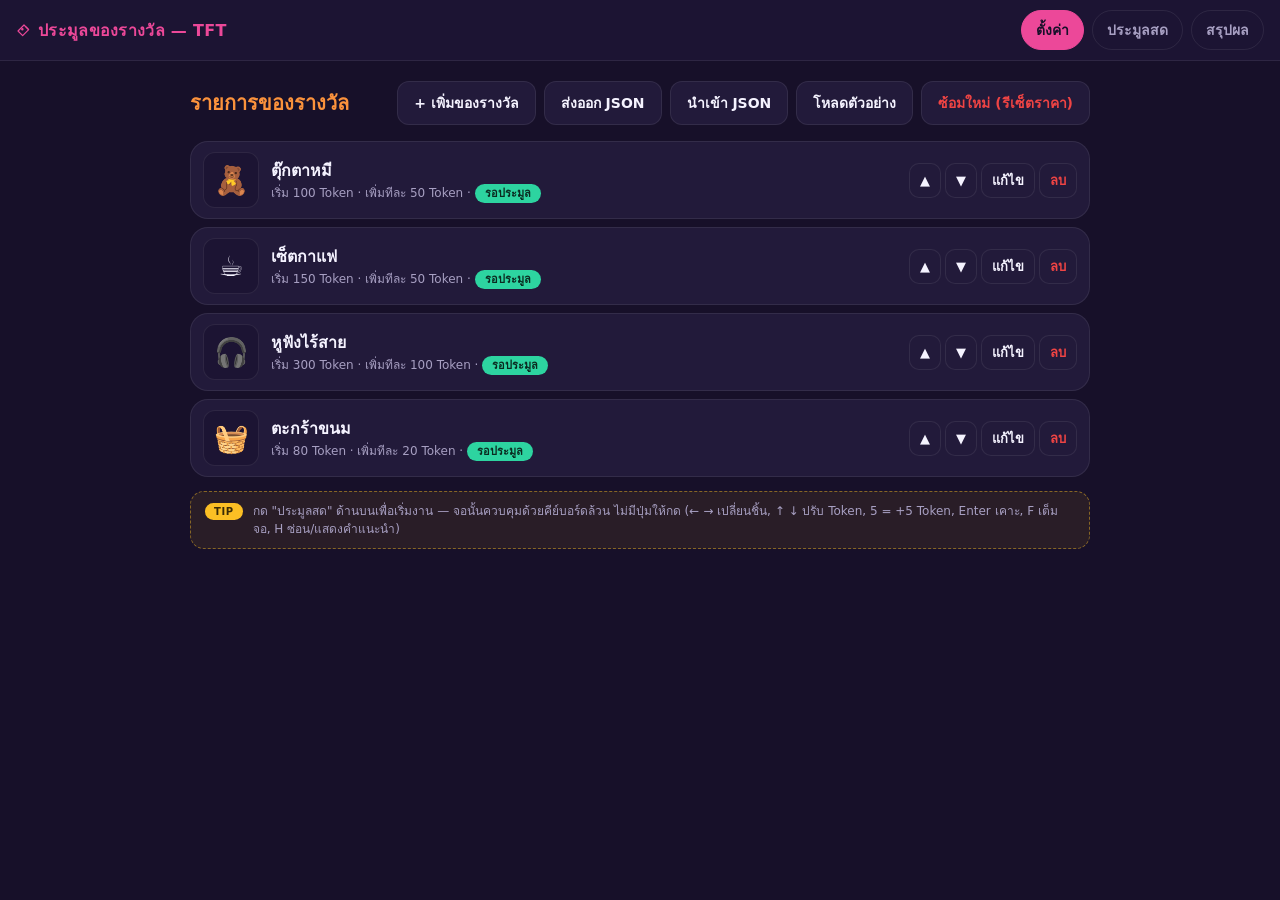
==== auction-app/index.html @ a3966f02 "redesign: reskin auction app in Token Pop palette from Secret Buddy ref Replaces the black-gold "Nig" ====
<!DOCTYPE html>
<html lang="th">
<head>
<meta charset="UTF-8">
<meta name="viewport" content="width=device-width, initial-scale=1.0">
<title>ประมูลของรางวัล — TFT</title>
<style>
  :root{
    --bg:#171029;
    --bg2:#1c1433;
    --panel:#221a3a;
    --gold:#ec4899;
    --gold-light:#fb923c;
    --gold-deep:#6d5490;
    --mint:#2dd4a0;
    --pink:#ec4899;
    --orange:#fb923c;
    --yellow:#fbbf24;
    --violet:#8b5cf6;
    --cream:#f5f3ff;
    --muted:#a79fc2;
    --danger:#ef4444;
    --success:#8b5cf6;
    --radius:18px;
    --border:rgba(255,255,255,.08);
    --ring:rgba(236,72,153,.45);
    --ease-pop:cubic-bezier(.34,1.56,.64,1);
    --num-font:"Segoe UI",system-ui,sans-serif;
  }
  *{box-sizing:border-box;}
  html,body{
    margin:0; padding:0; height:100%;
    background:var(--bg);
    color:var(--cream);
    font-family:"Segoe UI","Sarabun","Noto Sans Thai",system-ui,sans-serif;
    overflow-x:hidden;
  }
  ::selection{ background:var(--gold); color:#fff; }
  :focus-visible{ outline:2px solid var(--gold); outline-offset:2px; }
  #app{min-height:100vh; display:flex; flex-direction:column;}

  /* ---------- top nav ---------- */
  .topnav{
    display:flex; align-items:center; gap:8px;
    padding:10px 16px; background:var(--bg2);
    border-bottom:1px solid var(--border);
  }
  .topnav .brand{font-weight:800; color:var(--gold); margin-right:auto; letter-spacing:.3px;}
  .topnav button{
    background:transparent; color:var(--muted); border:1px solid var(--border);
    padding:8px 14px; border-radius:999px; cursor:pointer; font-size:14px; font-weight:600;
    transition:transform .15s var(--ease-pop), box-shadow .15s var(--ease-pop), border-color .15s var(--ease-pop), color .15s;
  }
  .topnav button.active{ color:var(--bg); background:var(--gold); border-color:var(--gold); font-weight:800;}
  .topnav button:hover:not(.active){ color:var(--cream); border-color:var(--gold); box-shadow:0 0 0 3px var(--ring); }
  :fullscreen .topnav{ display:none; }

  .screen{ display:none; flex:1; padding:20px; }
  #screen-live{ padding:0; }
  .screen.active{ display:flex; flex-direction:column;}

  .tip-box{
    display:flex; gap:10px; align-items:flex-start; margin-top:14px;
    border:1.5px dashed rgba(251,191,36,.45); background:rgba(251,191,36,.08);
    border-radius:14px; padding:10px 14px;
  }
  .tip-pill{
    flex-shrink:0; background:var(--yellow); color:#3a2b05; font-weight:800;
    font-size:10px; letter-spacing:.06em; padding:3px 9px; border-radius:999px; margin-top:1px;
  }
  .tip-box p{ margin:0; font-size:12px; color:var(--muted); line-height:1.5; }

  /* ---------- buttons / inputs ---------- */
  button{ font-family:inherit; }
  .btn{
    background:var(--panel); color:var(--cream); border:1px solid var(--border);
    padding:10px 16px; border-radius:12px; cursor:pointer; font-size:14px; font-weight:600;
    transition:transform .15s var(--ease-pop), box-shadow .15s var(--ease-pop), border-color .15s var(--ease-pop);
  }
  .btn:hover{ border-color:var(--gold); box-shadow:0 0 0 3px var(--ring); transform:translateY(-1px); }
  .btn-gold{ background:var(--gold); color:#fff; font-weight:800; border-color:var(--gold); }
  .btn-gold:hover{ background:var(--gold-light); border-color:var(--gold-light); }
  .btn-danger{ color:var(--danger); }
  .btn-sm{ padding:6px 10px; font-size:13px; border-radius:10px; }
  input,textarea{
    background:var(--bg2); color:var(--cream); border:1px solid var(--border);
    border-radius:10px; padding:8px 10px; font-size:14px; font-family:inherit;
    transition:border-color .15s, box-shadow .15s;
  }
  input:focus,textarea:focus{ border-color:var(--gold); box-shadow:0 0 0 3px var(--ring); }
  input:focus:not(:focus-visible),textarea:focus:not(:focus-visible){ outline:none; }
  label{ font-size:13px; color:var(--muted); display:block; margin-bottom:4px; }

  /* ================= SETUP SCREEN ================= */
  .setup-wrap{ max-width:900px; margin:0 auto; width:100%; }
  .setup-header{ display:flex; justify-content:space-between; align-items:center; margin-bottom:16px;}
  .setup-header h1{ font-size:20px; margin:0; color:var(--gold-light); font-weight:800; }
  .setup-actions{ display:flex; gap:8px; flex-wrap:wrap; }

  @keyframes rowIn{ from{ opacity:0; transform:translateY(10px); } to{ opacity:1; transform:translateY(0); } }
  .item-row{
    display:flex; align-items:center; gap:12px;
    background:var(--panel); border:1px solid var(--border); border-radius:var(--radius);
    padding:10px 12px; margin-bottom:8px;
    transition:transform .15s var(--ease-pop), box-shadow .15s var(--ease-pop);
    animation:rowIn .35s var(--ease-pop) both;
  }
  .item-row:hover{ transform:translateY(-2px); box-shadow:0 0 0 3px var(--ring); }
  .item-thumb{
    width:56px; height:56px; border-radius:12px; background:var(--bg2);
    display:flex; align-items:center; justify-content:center; font-size:28px;
    overflow:hidden; flex-shrink:0; border:1px solid var(--border);
  }
  .item-thumb img{ width:100%; height:100%; object-fit:cover; }
  .item-info{ flex:1; min-width:0; }
  .item-info .name{ font-weight:700; }
  .item-info .meta{ font-size:12px; color:var(--muted); }
  .badge{ font-size:11px; font-weight:800; padding:3px 10px; border-radius:999px; }
  .badge.pending{ background:var(--mint); color:#0b2a20; }
  .badge.sold{ background:var(--violet); color:#fff; }
  .item-controls{ display:flex; gap:4px; flex-shrink:0; flex-wrap:wrap; justify-content:flex-end; }

  .add-panel{
    background:var(--bg2); border:1px dashed var(--border); border-radius:var(--radius);
    padding:16px; margin-bottom:20px;
  }
  .add-panel .grid{ display:grid; grid-template-columns:repeat(auto-fit,minmax(140px,1fr)); gap:10px; margin-bottom:10px;}
  .add-panel input{ width:100%; }

  /* ================= LIVE SCREEN (keyboard-only show floor) ================= */
  .live-wrap{
    flex:1; display:flex; flex-direction:column; align-items:center; justify-content:center;
    position:relative; gap:0; padding:8px 0; width:100%;
  }

  .ambient{
    position:absolute; inset:0; z-index:0; pointer-events:none;
    background-image:
      radial-gradient(circle, rgba(236,72,153,.14), transparent 58%),
      radial-gradient(circle, rgba(139,92,246,.12), transparent 55%),
      radial-gradient(circle, rgba(45,212,160,.10), transparent 60%);
    background-size:130% 130%, 150% 150%, 170% 170%;
    background-position:8% 18%, 88% 82%, 40% 100%;
    background-repeat:no-repeat;
    animation:ambientDrift 48s ease-in-out infinite alternate;
  }
  @keyframes ambientDrift{
    0%{ background-position:8% 18%, 88% 82%, 40% 100%; }
    50%{ background-position:20% 30%, 74% 68%, 55% 88%; }
    100%{ background-position:14% 40%, 80% 60%, 30% 92%; }
  }

  /* floating decorative shapes, low-opacity, purely ambient */
  .floaty{ position:absolute; z-index:0; opacity:.35; pointer-events:none; }
  .f1{ width:14px; height:14px; border-radius:50%; background:var(--mint); top:10%; left:8%; animation:floatDrift1 9s ease-in-out infinite alternate; }
  .f2{ width:20px; height:20px; border-radius:6px; background:var(--pink); top:72%; left:90%; transform:rotate(20deg); animation:floatDrift2 11s ease-in-out infinite alternate; }
  .f3{ width:16px; height:16px; border-radius:4px; background:var(--orange); top:18%; left:92%; transform:rotate(45deg); animation:floatDrift3 10s ease-in-out infinite alternate; }
  .f4{ width:12px; height:12px; border-radius:50%; background:var(--yellow); top:86%; left:6%; animation:floatDrift1 8s ease-in-out infinite alternate-reverse; }
  .f5{ width:18px; height:18px; border-radius:50%; background:var(--violet); top:46%; left:3%; animation:floatDrift2 12s ease-in-out infinite alternate-reverse; }
  @keyframes floatDrift1{ from{ transform:translate(0,0); } to{ transform:translate(10px,14px); } }
  @keyframes floatDrift2{ from{ transform:translate(0,0) rotate(20deg); } to{ transform:translate(-14px,10px) rotate(32deg); } }
  @keyframes floatDrift3{ from{ transform:translate(0,0) rotate(45deg); } to{ transform:translate(-10px,-12px) rotate(60deg); } }

  .auction-stage{
    position:relative; z-index:1; width:100%; max-width:1600px; overflow:hidden;
    display:grid; grid-template-columns:minmax(300px,.85fr) minmax(360px,1fr); align-items:center; justify-content:center;
    gap:clamp(40px,6vw,88px);
    padding:12px 40px;
  }
  @media (max-width:760px){
    .auction-stage{ grid-template-columns:1fr; gap:26px; max-width:420px; padding:12px; }
  }

  .showcase{ position:relative; display:flex; justify-content:center; }
  .frame{
    width:min(100%, 640px, 78vh); margin:0 auto; aspect-ratio:1/1; position:relative;
    display:flex; align-items:center; justify-content:center;
    transition:transform .5s var(--ease-pop), opacity .4s;
  }
  .frame-media{ width:100%; height:100%; display:flex; align-items:center; justify-content:center; }
  .frame img{
    max-width:100%; max-height:100%; width:auto; height:auto; object-fit:contain;
    filter:drop-shadow(0 26px 30px rgba(0,0,0,.5));
  }
  .frame .no-photo{ display:flex; flex-direction:column; align-items:center; gap:10px; color:var(--gold-deep); }
  .frame .no-photo svg{ width:56px; height:56px; opacity:.55; }
  .frame .no-photo span{ font-size:12px; color:var(--muted); letter-spacing:.03em; }
  .frame.enter{ animation:frameIn .55s var(--ease-pop); }
  @keyframes frameIn{
    from{ transform:translateY(10px) scale(.97); opacity:0; }
    to{ transform:translateY(0) scale(1); opacity:1; }
  }
  .counter-badge{
    position:absolute; top:0; right:0; z-index:3;
    display:flex; align-items:center; gap:6px;
    background:rgba(23,16,41,.62); backdrop-filter:blur(8px);
    border:1px solid rgba(255,255,255,.10); border-radius:999px;
    padding:7px 14px; font-family:var(--num-font); font-size:13px; letter-spacing:.04em;
    color:var(--cream);
  }
  #confetti-canvas{ position:absolute; inset:0; width:100%; height:100%; pointer-events:none; z-index:5; }

  .detail{ display:flex; flex-direction:column; align-items:flex-start; min-width:0; }
  @media (max-width:760px){ .detail{ align-items:center; text-align:center; } }
  .item-name{
    font-size:clamp(24px,min(3.6vw,6vh),52px); font-weight:800; line-height:1.15;
    color:var(--cream);
    background:linear-gradient(90deg,var(--pink),var(--orange));
    -webkit-background-clip:text; background-clip:text; -webkit-text-fill-color:transparent;
  }
  .item-desc{ font-size:14px; color:var(--muted); margin-top:6px; }
  .hairline{ width:56px; height:1px; background:var(--gold); opacity:.55; margin:clamp(10px,2.4vh,22px) 0; }

  .price-label{ font-family:var(--num-font); font-size:12px; color:var(--muted); letter-spacing:.16em; text-transform:uppercase; }

  .price{
    display:flex; align-items:center; gap:.4em; margin-top:8px; min-height:1.05em;
    font-family:var(--num-font); font-weight:700; color:var(--gold);
    line-height:1; text-shadow:0 4px 16px rgba(0,0,0,.5);
  }
  .price .unit{
    font-size:clamp(13px,1.3vw,18px); color:#0b2a20; font-weight:800; letter-spacing:.03em;
    background:var(--mint); padding:5px 13px; border-radius:999px; text-shadow:none;
  }
  .odo{ display:flex; align-items:baseline; font-size:clamp(56px,min(10vw,20vh),168px); flex-shrink:0; }
  .odo-comma-wrap, .odo-digit-wrap{
    display:inline-flex; align-items:center; overflow:hidden; height:1.02em; flex-shrink:0;
    transition:width .3s var(--ease-pop);
  }
  .odo-digit-wrap{ width:.62em; }
  .odo-digit-wrap.leading{ width:0; }
  .odo-comma-wrap{ width:.28em; }
  .odo-comma-wrap.leading{ width:0; }
  .odo-comma-wrap span{ display:inline-block; }
  .odo-digit{
    display:inline-block; position:relative; height:1em; width:.62em; overflow:hidden;
    font-variant-numeric:tabular-nums; flex-shrink:0;
  }
  .odo-strip{
    position:absolute; left:0; top:0;
    transition:transform .5s var(--ease-pop);
  }
  .odo-strip span{ display:flex; align-items:center; justify-content:center; height:1em; }
  .price.bump .odo-digit-wrap:not(.leading){ animation:priceBump .2s ease-out; }
  @keyframes priceBump{ 0%{ transform:translateY(-.05em); } 100%{ transform:translateY(0); } }
  .price.struck{ animation:priceStrike .65s var(--ease-pop); }
  @keyframes priceStrike{
    0%{ transform:scale(1); }
    35%{ transform:scale(1.14); text-shadow:0 10px 26px rgba(0,0,0,.65); }
    100%{ transform:scale(1); text-shadow:0 4px 16px rgba(0,0,0,.5); }
  }

  .sold-tag{ display:none; margin-top:clamp(10px,2.4vh,22px); width:100%; }
  .sold-tag.show{ display:block; animation:soldIn .5s var(--ease-pop); }
  @keyframes soldIn{ from{ opacity:0; transform:translateY(10px) scale(.97); } to{ opacity:1; transform:translateY(0) scale(1); } }
  .sold-banner{
    background:linear-gradient(90deg,var(--pink),var(--orange));
    border-radius:18px; padding:16px 20px;
  }
  .sold-tag-row{
    display:flex; align-items:center; gap:10px;
    font-size:clamp(18px,2.2vw,26px); font-weight:800; color:#2a0f1f;
  }
  .sold-hint{ display:block; margin-top:8px; font-size:11px; color:var(--muted); letter-spacing:.02em; }

  .name-capture{
    display:none; flex-direction:column; gap:8px; margin-top:clamp(10px,2.4vh,22px); padding:clamp(12px,2vh,18px) 20px;
    border:1px solid rgba(139,92,246,.35); border-radius:18px; background:rgba(139,92,246,.08);
    width:100%; max-width:380px;
  }
  .name-capture.show{ display:flex; animation:captureIn .3s var(--ease-pop); }
  @keyframes captureIn{ from{ opacity:0; transform:translateY(6px); } to{ opacity:1; transform:translateY(0); } }
  .capture-price{ font-family:var(--num-font); font-size:15px; color:var(--gold); font-weight:700; letter-spacing:.02em; }
  .name-capture label{ font-size:12px; color:var(--muted); letter-spacing:.04em; }
  .name-capture input{
    background:transparent; border:none; border-bottom:1px solid var(--gold);
    color:var(--cream); font-size:24px; font-family:var(--num-font); padding:4px 2px; border-radius:0; width:100%;
  }
  .name-capture input:focus{ outline:none; box-shadow:none; border-bottom-color:var(--gold-light); }

  .kbd-legend{
    position:relative; z-index:1;
    display:flex; gap:28px; align-items:center; justify-content:center; flex-wrap:wrap;
    margin-top:clamp(14px,min(5vw,3vh),40px); transition:opacity .35s var(--ease-pop), transform .35s var(--ease-pop);
  }
  .kbd-legend.hidden{ opacity:0; transform:translateY(10px) scale(.98); pointer-events:none; }
  .kbd-legend span{ display:flex; align-items:center; gap:7px; font-size:12px; color:var(--muted); letter-spacing:.02em; }
  kbd{
    display:inline-flex; align-items:center; justify-content:center; min-width:24px; height:24px;
    padding:0 8px; border:none; border-radius:999px;
    font-family:var(--num-font); font-size:11px; font-weight:800; color:#3a2b05; background:var(--yellow);
  }

  .save-warn{
    display:none; position:relative; z-index:2; margin-top:10px;
    font-size:11px; font-weight:700; color:#3a2b05; background:var(--yellow);
    padding:6px 14px; border-radius:999px; text-align:center;
  }
  .save-warn.show{ display:inline-block; animation:captureIn .3s var(--ease-pop); }

  .flash{
    position:absolute; inset:-10%; background:radial-gradient(circle at 50% 45%,rgba(236,72,153,.45),transparent 60%);
    opacity:0; pointer-events:none; z-index:4;
  }
  .flash.go{ animation:flashPulse .6s ease-out; }
  @keyframes flashPulse{ 0%{opacity:1;} 100%{opacity:0;} }

  .hammer{
    position:absolute; width:clamp(90px,14vw,220px); height:clamp(90px,14vw,220px);
    color:var(--gold-light); top:6%; left:50%; z-index:6;
    transform:translate(-50%,-70%) rotate(-38deg) scale(.7); opacity:0; pointer-events:none;
    filter:drop-shadow(0 14px 22px rgba(0,0,0,.55));
  }
  .hammer.go{ animation:hammerBang .6s cubic-bezier(.3,.55,.2,1); }
  @keyframes hammerBang{
    0%{ opacity:0; transform:translate(-50%,-70%) rotate(-38deg) scale(.7); }
    15%{ opacity:1; transform:translate(-50%,-58%) rotate(-42deg) scale(.85); }
    55%{ opacity:1; transform:translate(-50%,12%) rotate(10deg) scale(1.05); }
    68%{ opacity:1; transform:translate(-50%,-3%) rotate(-2deg) scale(1); }
    100%{ opacity:0; transform:translate(-50%,6%) rotate(0deg) scale(1); }
  }

  .btn:disabled{ opacity:.4; cursor:not-allowed; }
  .btn:disabled:hover{ border-color:var(--border); box-shadow:none; transform:none; }
  .btn svg{ width:15px; height:15px; vertical-align:-2px; margin-right:5px; }

  /* ================= SUMMARY SCREEN ================= */
  .summary-wrap{ max-width:800px; margin:0 auto; width:100%; }
  table{ width:100%; border-collapse:collapse; margin-top:10px; }
  th,td{ text-align:left; padding:8px 10px; border-bottom:1px solid var(--border); font-size:14px;}
  th{ color:var(--muted); font-weight:600; font-size:12px; text-transform:uppercase; letter-spacing:.5px;}
  .totals{ display:flex; gap:16px; margin-top:16px; flex-wrap:wrap; }
  .stat{ background:var(--panel); border:1px solid var(--border); border-radius:var(--radius); padding:14px 18px; }
  .stat .n{ font-size:26px; font-weight:800; color:var(--gold); }
  .stat .l{ font-size:12px; color:var(--muted); }

  ::-webkit-scrollbar{ width:10px; }
  ::-webkit-scrollbar-thumb{ background:var(--border); border-radius:10px; }

  /* keep motion minimal for anyone who asked for it, across every animated element */
  @media (prefers-reduced-motion:reduce){
    .ambient, .floaty{ animation:none!important; }
    .frame.enter, .price.bump .odo-digit-wrap:not(.leading), .price.struck,
    .sold-tag.show, .name-capture.show, .hammer.go, .flash.go, .item-row{ animation:none!important; }
    .odo-strip, .odo-digit-wrap, .odo-comma-wrap{ transition:none!important; }
  }
</style>
</head>
<body>
<div id="app">

  <div class="topnav">
    <span class="brand"><svg width="16" height="16" viewBox="0 0 24 24" fill="none" stroke="currentColor" stroke-width="1.8" stroke-linecap="round" stroke-linejoin="round" aria-hidden="true" style="vertical-align:-3px;margin-right:6px"><path d="M12 3l7 7-9 9-7-7z"/><path d="M15 6l3 3"/><circle cx="9.5" cy="9.5" r="1"/></svg>ประมูลของรางวัล — TFT</span>
    <button data-screen="setup" class="active">ตั้งค่า</button>
    <button data-screen="live">ประมูลสด</button>
    <button data-screen="summary">สรุปผล</button>
  </div>

  <!-- ============ SETUP ============ -->
  <section class="screen active" id="screen-setup">
    <div class="setup-wrap">
      <div class="setup-header">
        <h1>รายการของรางวัล</h1>
        <div class="setup-actions">
          <button class="btn" id="btn-add-toggle">+ เพิ่มของรางวัล</button>
          <button class="btn" id="btn-export">ส่งออก JSON</button>
          <button class="btn" id="btn-import">นำเข้า JSON</button>
          <input type="file" id="file-import" accept=".json" style="display:none">
          <button class="btn" id="btn-reset-sample">โหลดตัวอย่าง</button>
          <button class="btn btn-danger" id="btn-reset-prices">ซ้อมใหม่ (รีเซ็ตราคา)</button>
        </div>
      </div>

      <div class="add-panel" id="add-panel" style="display:none">
        <div id="add-panel-title" style="font-weight:800; color:var(--gold-light); margin-bottom:12px;">เพิ่มของรางวัลใหม่</div>
        <div class="grid">
          <div><label>ชื่อของรางวัล</label><input id="f-name" placeholder="เช่น ตุ๊กตาหมี"></div>
          <div><label>คำอธิบายสั้นๆ (ถ้ามี)</label><input id="f-desc" placeholder="เช่น จากกลุ่ม A"></div>
          <div><label>ราคาเริ่มต้น (Token)</label><input id="f-start" type="number" min="0" value="100"></div>
          <div><label>เพิ่มทีละ (Token, ใช้เป็นค่าอ้างอิง — บนจอประมูลปรับทีละ 1 เสมอ)</label><input id="f-inc" type="number" min="1" value="50"></div>
        </div>
        <div style="display:flex; align-items:center; gap:12px; flex-wrap:wrap;">
          <div><label id="f-image-label">รูปภาพ (ไม่บังคับ)</label><input id="f-image" type="file" accept="image/*"></div>
          <button class="btn btn-gold" id="btn-add-confirm" style="margin-top:18px;">เพิ่มรายการ</button>
          <button class="btn" id="btn-add-cancel" style="display:none; margin-top:18px;">ยกเลิก</button>
        </div>
      </div>

      <div id="item-list"></div>
      <div class="tip-box">
        <span class="tip-pill">TIP</span>
        <p>กด "ประมูลสด" ด้านบนเพื่อเริ่มงาน — จอนั้นควบคุมด้วยคีย์บอร์ดล้วน ไม่มีปุ่มให้กด (← → เปลี่ยนชิ้น, ↑ ↓ ปรับ Token, 5 = +5 Token, Enter เคาะ, F เต็มจอ, H ซ่อน/แสดงคำแนะนำ)</p>
      </div>
    </div>
  </section>

  <!-- ============ LIVE (keyboard-only show floor) ============ -->
  <section class="screen" id="screen-live">
    <div class="live-wrap" id="live-wrap">
      <div class="ambient" aria-hidden="true"></div>
      <span class="floaty f1" aria-hidden="true"></span>
      <span class="floaty f2" aria-hidden="true"></span>
      <span class="floaty f3" aria-hidden="true"></span>
      <span class="floaty f4" aria-hidden="true"></span>
      <span class="floaty f5" aria-hidden="true"></span>
      <div class="auction-stage" id="stage">
        <div class="showcase">
          <div class="frame" id="frame">
            <div class="frame-media" id="frame-media">
              <div class="no-photo">
                <svg viewBox="0 0 24 24" fill="none" stroke="currentColor" stroke-width="1.3"><rect x="3" y="3" width="18" height="18" rx="2"/><circle cx="8.5" cy="8.5" r="1.5"/><path d="M21 15l-5-5L5 21"/></svg>
                <span>ยังไม่มีรูปภาพ</span>
              </div>
            </div>
            <div class="counter-badge" id="counter-badge">1 / 1</div>
          </div>
        </div>

        <div class="detail">
          <div class="item-name" id="item-name">—</div>
          <div class="item-desc" id="item-desc"></div>
          <div class="hairline"></div>
          <div class="price-label">TOKEN ปัจจุบัน</div>
          <div class="price" id="price"><span class="odo" id="odo"></span><span class="unit">Token</span></div>

          <div class="sold-tag" id="sold-tag">
            <div class="sold-banner">
              <div class="sold-tag-row">
                <svg width="24" height="24" viewBox="0 0 24 24" fill="none" stroke="currentColor" stroke-width="1.8" stroke-linecap="round" stroke-linejoin="round" aria-hidden="true"><path d="M14 4l6 6-8.5 8.5a3 3 0 01-4.24 0 3 3 0 010-4.24L14 4z"/><path d="M3 21l4-4"/><path d="M12.5 5.5l6 6"/></svg>
                <span id="sold-tag-text">ผู้ชนะประมูล หมายเลข ...</span>
              </div>
            </div>
            <span class="sold-hint">กด Enter เพื่อแก้ไขหมายเลขผู้ชนะ</span>
          </div>

          <div class="name-capture" id="name-capture">
            <div class="capture-price" id="capture-price"></div>
            <label id="capture-label">หมายเลขผู้ชนะ — พิมพ์แล้วกด Enter (Esc ยกเลิก)</label>
            <input id="winner-input" autocomplete="off" inputmode="numeric">
          </div>
        </div>

        <div class="flash" id="flash"></div>
        <canvas id="confetti-canvas"></canvas>
        <svg class="hammer" id="hammer" viewBox="0 0 24 24" fill="none" stroke="currentColor" stroke-width="1.6" stroke-linecap="round" stroke-linejoin="round" aria-hidden="true"><path d="M14 4l6 6-3.5 3.5-6-6L14 4z"/><path d="M3 21l7.5-7.5"/><path d="M9 12.5l2.5 2.5"/></svg>
      </div>

      <div class="kbd-legend" id="kbd-legend">
        <span><kbd>&larr;</kbd><kbd>&rarr;</kbd> เปลี่ยนชิ้น</span>
        <span><kbd>&uarr;</kbd><kbd>&darr;</kbd> ปรับ Token</span>
        <span><kbd>5</kbd> +5 Token</span>
        <span><kbd>Enter</kbd> เคาะ</span>
        <span><kbd>F</kbd> เต็มจอ</span>
      </div>
      <div class="save-warn" id="live-save-warn">⚠ บันทึกไม่สำเร็จ — ตรวจสอบพื้นที่เก็บข้อมูล</div>
    </div>
  </section>

  <!-- ============ SUMMARY ============ -->
  <section class="screen" id="screen-summary">
    <div class="summary-wrap">
      <h1 style="color:var(--gold-light); font-size:20px; font-weight:800;">สรุปผลการประมูล</h1>
      <div class="totals" id="summary-totals"></div>
      <table>
        <thead><tr><th>ของรางวัล</th><th>ผู้ชนะ</th><th>ราคาปิด</th></tr></thead>
        <tbody id="summary-body"></tbody>
      </table>
      <div style="margin-top:16px;"><button class="btn btn-gold" id="btn-export-csv">ส่งออกเป็น CSV</button></div>
    </div>
  </section>

</div>

<script>
(function(){
  "use strict";

  var STORAGE_KEY = "tft_auction_state_v1";
  var SAMPLE_ITEMS = [
    {id:1,name:"ตุ๊กตาหมี",desc:"ของรางวัลตัวอย่าง",image:null,emoji:"🧸",startPrice:100,increment:50,sold:false,finalPrice:null,winner:""},
    {id:2,name:"เซ็ตกาแฟ",desc:"ของรางวัลตัวอย่าง",image:null,emoji:"☕",startPrice:150,increment:50,sold:false,finalPrice:null,winner:""},
    {id:3,name:"หูฟังไร้สาย",desc:"ของรางวัลตัวอย่าง",image:null,emoji:"🎧",startPrice:300,increment:100,sold:false,finalPrice:null,winner:""},
    {id:4,name:"ตะกร้าขนม",desc:"ของรางวัลตัวอย่าง",image:null,emoji:"🧺",startPrice:80,increment:20,sold:false,finalPrice:null,winner:""}
  ];

  var state = loadState();
  var liveIndex = 0;
  var legendHidden = false;
  var legendAutoHideArmed = true;
  var lastSaveFailed = false;
  var audioCtx = null;

  function loadState(){
    try{
      var raw = localStorage.getItem(STORAGE_KEY);
      if(raw){
        var parsed = JSON.parse(raw);
        if(parsed && Array.isArray(parsed.items)) return parsed;
      }
    }catch(e){}
    return { items: JSON.parse(JSON.stringify(SAMPLE_ITEMS)) };
  }
  function updateSaveWarn(){
    var el = document.getElementById("live-save-warn");
    if(el) el.classList.toggle("show", lastSaveFailed);
  }
  function saveState(silent){
    try{
      localStorage.setItem(STORAGE_KEY, JSON.stringify(state));
      lastSaveFailed = false;
      updateSaveWarn();
    }
    catch(e){
      lastSaveFailed = true;
      if(silent){
        updateSaveWarn();
      } else {
        alert("บันทึกไม่สำเร็จ! เบราว์เซอร์เก็บข้อมูลไม่ได้ (พื้นที่เต็ม หรือรูปภาพใหญ่เกินไป)\n\nกด \"ส่งออก JSON\" ตอนนี้เลยเพื่อสำรองรายการไว้ ก่อนปิด/รีเฟรชหน้านี้ ไม่งั้นข้อมูลที่เพิ่ม/แก้ล่าสุดจะหายเมื่อโหลดหน้าใหม่");
      }
    }
  }
  function nextId(){
    var max = 0;
    state.items.forEach(function(it){ if(it.id>max) max = it.id; });
    return max+1;
  }
  function fmt(n){ return Math.round(n).toLocaleString("th-TH") + " Token"; }

  /* ---------------- nav ---------------- */
  var screens = document.querySelectorAll(".screen");
  var navBtns = document.querySelectorAll(".topnav button[data-screen]");
  navBtns.forEach(function(b){
    b.addEventListener("click", function(){ showScreen(b.getAttribute("data-screen")); });
  });
  function showScreen(name){
    screens.forEach(function(s){ s.classList.toggle("active", s.id === "screen-"+name); });
    navBtns.forEach(function(b){ b.classList.toggle("active", b.getAttribute("data-screen")===name); });
    if(name==="setup") renderSetup();
    if(name==="live"){
      renderLive(true);
      legendAutoHideArmed = true;
      legendHidden = false;
      document.getElementById("kbd-legend").classList.remove("hidden");
    }
    if(name==="summary") renderSummary();
  }

  /* ================= SETUP ================= */
  var addPanel = document.getElementById("add-panel");
  var editingId = null;
  function findItemById(id){
    for(var i=0;i<state.items.length;i++){ if(state.items[i].id===id) return state.items[i]; }
    return null;
  }

  function clearForm(){
    document.getElementById("f-name").value = "";
    document.getElementById("f-desc").value = "";
    document.getElementById("f-start").value = 100;
    document.getElementById("f-inc").value = 50;
    document.getElementById("f-image").value = "";
    document.getElementById("f-image-label").textContent = "รูปภาพ (ไม่บังคับ)";
  }
  function exitEditMode(){
    editingId = null;
    document.getElementById("add-panel-title").textContent = "เพิ่มของรางวัลใหม่";
    document.getElementById("btn-add-confirm").textContent = "เพิ่มรายการ";
    document.getElementById("btn-add-cancel").style.display = "none";
    clearForm();
    addPanel.style.display = "none";
  }
  function enterEditMode(idx){
    var it = state.items[idx];
    if(!it) return;
    editingId = it.id;
    document.getElementById("f-name").value = it.name;
    document.getElementById("f-desc").value = it.desc || "";
    document.getElementById("f-start").value = it.startPrice;
    document.getElementById("f-inc").value = it.increment;
    document.getElementById("f-image").value = "";
    document.getElementById("f-image-label").textContent = it.image ? "เปลี่ยนรูปภาพ (ถ้าไม่เลือก จะใช้รูปเดิม)" : "รูปภาพ (ไม่บังคับ)";
    document.getElementById("add-panel-title").textContent = "แก้ไข: " + it.name;
    document.getElementById("btn-add-confirm").textContent = "บันทึกการแก้ไข";
    document.getElementById("btn-add-cancel").style.display = "inline-block";
    addPanel.style.display = "block";
    document.getElementById("f-name").focus();
  }
  document.getElementById("btn-add-toggle").addEventListener("click", function(){
    if(addPanel.style.display !== "none" && addPanel.style.display !== ""){
      exitEditMode();
    } else {
      exitEditMode();
      addPanel.style.display = "block";
    }
  });
  document.getElementById("btn-add-cancel").addEventListener("click", exitEditMode);

  function resizeImage(file, cb){
    var reader = new FileReader();
    reader.onload = function(e){
      var img = new Image();
      img.onload = function(){
        var maxW = 800;
        var scale = Math.min(1, maxW/img.width);
        var w = Math.round(img.width*scale), h = Math.round(img.height*scale);
        var canvas = document.createElement("canvas");
        canvas.width = w; canvas.height = h;
        canvas.getContext("2d").drawImage(img,0,0,w,h);
        var keepsTransparency = file.type==="image/png" || file.type==="image/webp" || file.type==="image/gif";
        cb(keepsTransparency ? canvas.toDataURL("image/png") : canvas.toDataURL("image/jpeg",0.85));
      };
      img.src = e.target.result;
    };
    reader.readAsDataURL(file);
  }

  document.getElementById("btn-add-confirm").addEventListener("click", function(){
    var name = document.getElementById("f-name").value.trim();
    if(!name){ alert("กรอกชื่อของรางวัลก่อน"); return; }
    var desc = document.getElementById("f-desc").value.trim();
    var start = parseInt(document.getElementById("f-start").value,10) || 0;
    var inc = parseInt(document.getElementById("f-inc").value,10) || 1;
    var fileInput = document.getElementById("f-image");
    var isEdit = editingId !== null;
    var target = isEdit ? findItemById(editingId) : {
      id:nextId(), image:null, emoji:"🎁", sold:false, finalPrice:null, winner:""
    };

    function finish(){
      target.name = name;
      target.desc = desc;
      target.startPrice = start;
      target.increment = inc;
      if(!isEdit) state.items.push(target);
      saveState();
      renderSetup();
      exitEditMode();
    }
    if(fileInput.files && fileInput.files[0]){
      resizeImage(fileInput.files[0], function(dataUrl){ target.image=dataUrl; finish(); });
    } else { finish(); }
  });

  function renderSetup(){
    var list = document.getElementById("item-list");
    list.innerHTML = "";
    state.items.forEach(function(it, idx){
      var row = document.createElement("div");
      row.className = "item-row";
      row.style.animationDelay = (idx*40)+"ms";
      row.innerHTML =
        '<div class="item-thumb">' + (it.image ? '<img src="'+it.image+'">' : '<span>'+it.emoji+'</span>') + '</div>' +
        '<div class="item-info"><div class="name">'+escapeHtml(it.name)+'</div>' +
        '<div class="meta">เริ่ม '+fmt(it.startPrice)+' · เพิ่มทีละ '+fmt(it.increment)+
        (it.sold ? ' · <span class="badge sold">ขายแล้ว '+fmt(it.finalPrice)+' — '+escapeHtml(it.winner)+'</span>' : ' · <span class="badge pending">รอประมูล</span>') +
        '</div></div>' +
        '<div class="item-controls">' +
          '<button class="btn btn-sm" data-act="up" data-idx="'+idx+'">▲</button>' +
          '<button class="btn btn-sm" data-act="down" data-idx="'+idx+'">▼</button>' +
          '<button class="btn btn-sm" data-act="edit" data-idx="'+idx+'">แก้ไข</button>' +
          (it.sold ? '<button class="btn btn-sm" data-act="unsell" data-idx="'+idx+'">ยกเลิกการขาย</button>' : '') +
          '<button class="btn btn-sm btn-danger" data-act="del" data-idx="'+idx+'">ลบ</button>' +
        '</div>';
      list.appendChild(row);
    });
    list.querySelectorAll("button[data-act]").forEach(function(btn){
      btn.addEventListener("click", function(){
        var idx = parseInt(btn.getAttribute("data-idx"),10);
        var act = btn.getAttribute("data-act");
        if(act==="del"){
          if(confirm("ลบ \""+state.items[idx].name+"\" ?")){
            if(editingId===state.items[idx].id) exitEditMode();
            state.items.splice(idx,1); saveState(); renderSetup();
          }
        } else if(act==="up" && idx>0){
          swapItems(idx, idx-1);
        } else if(act==="down" && idx<state.items.length-1){
          swapItems(idx, idx+1);
        } else if(act==="edit"){
          enterEditMode(idx);
        } else if(act==="unsell"){
          var it = state.items[idx];
          if(confirm("ยกเลิกการขาย \""+it.name+"\" ? (ราคาที่ปิดไว้ "+fmt(it.finalPrice)+" ผู้ชนะ "+it.winner+" จะถูกล้าง)")){
            it.sold = false; it.finalPrice = null; it.winner = "";
            saveState(); renderSetup();
          }
        }
      });
    });
  }
  function swapItems(a,b){
    var tmp = state.items[a]; state.items[a]=state.items[b]; state.items[b]=tmp;
    saveState(); renderSetup();
  }
  function escapeHtml(s){
    return (s||"").replace(/[&<>"']/g, function(c){
      return {"&":"&amp;","<":"&lt;",">":"&gt;",'"':"&quot;","'":"&#39;"}[c];
    });
  }

  document.getElementById("btn-export").addEventListener("click", function(){
    var blob = new Blob([JSON.stringify(state,null,2)], {type:"application/json"});
    var a = document.createElement("a");
    a.href = URL.createObjectURL(blob);
    a.download = "auction-items.json";
    a.click();
  });
  document.getElementById("btn-import").addEventListener("click", function(){
    document.getElementById("file-import").click();
  });
  document.getElementById("file-import").addEventListener("change", function(e){
    var file = e.target.files[0];
    if(!file) return;
    var reader = new FileReader();
    reader.onload = function(ev){
      try{
        var parsed = JSON.parse(ev.target.result);
        if(parsed && Array.isArray(parsed.items)){
          state = parsed; saveState(); renderSetup();
        } else { alert("ไฟล์ไม่ถูกต้อง"); }
      }catch(err){ alert("อ่านไฟล์ไม่สำเร็จ: "+err.message); }
    };
    reader.readAsText(file);
  });
  document.getElementById("btn-reset-sample").addEventListener("click", function(){
    if(confirm("โหลดรายการตัวอย่าง? รายการปัจจุบันจะถูกแทนที่")){
      state = { items: JSON.parse(JSON.stringify(SAMPLE_ITEMS)) };
      saveState(); renderSetup();
    }
  });
  document.getElementById("btn-reset-prices").addEventListener("click", function(){
    if(confirm("รีเซ็ตสถานะการขายทั้งหมดกลับเป็นราคาเริ่มต้น (สำหรับซ้อม)?")){
      state.items.forEach(function(it){ it.sold=false; it.finalPrice=null; it.winner=""; });
      saveState(); renderSetup();
    }
  });

  /* ================= LIVE ================= */
  var currentPrice = 0;
  var priceEl = document.getElementById("price");
  var frameEl = document.getElementById("frame");
  var frameMediaEl = document.getElementById("frame-media");
  var NO_PHOTO_HTML = '<div class="no-photo">'+
    '<svg viewBox="0 0 24 24" fill="none" stroke="currentColor" stroke-width="1.3"><rect x="3" y="3" width="18" height="18" rx="2"/><circle cx="8.5" cy="8.5" r="1.5"/><path d="M21 15l-5-5L5 21"/></svg>'+
    '<span>ยังไม่มีรูปภาพ</span></div>';

  /* ----- odometer (digit-roll price display) ----- */
  var ODO_MAX_DIGITS = 7;
  var ODO_CYCLES = 3;
  var odoSlots = buildOdometer();

  function buildOdometer(){
    var odo = document.getElementById("odo");
    odo.innerHTML = "";
    var slots = [];
    for(var i=0;i<ODO_MAX_DIGITS;i++){
      slots.push(makeDigitSlot());
      odo.appendChild(slots[slots.length-1].wrap);
      var fromRight = ODO_MAX_DIGITS-1-i;
      if(fromRight>0 && fromRight%3===0){
        var cwrap = document.createElement("span");
        cwrap.className = "odo-comma-wrap leading";
        var csp = document.createElement("span"); csp.textContent = ",";
        cwrap.appendChild(csp);
        odo.appendChild(cwrap);
        slots.push({ comma:true, wrap:cwrap });
      }
    }
    return slots;
  }
  function makeDigitSlot(){
    var wrap = document.createElement("span");
    wrap.className = "odo-digit-wrap leading";
    var digitEl = document.createElement("span");
    digitEl.className = "odo-digit";
    var strip = document.createElement("span");
    strip.className = "odo-strip";
    for(var c=0;c<ODO_CYCLES;c++){
      for(var d=0; d<=9; d++){
        var s = document.createElement("span");
        s.textContent = String(d);
        strip.appendChild(s);
      }
    }
    digitEl.appendChild(strip);
    wrap.appendChild(digitEl);
    var slot = { wrap:wrap, strip:strip, logicalPos:0 };
    strip.addEventListener("transitionend", function(){
      if(slot.logicalPos >= 10){
        slot.logicalPos = slot.logicalPos % 10;
        strip.style.transition = "none";
        strip.style.transform = "translateY(" + (-slot.logicalPos) + "em)";
        void strip.offsetHeight;
        strip.style.transition = "";
      }
    });
    return slot;
  }
  function updateOdometer(value, animate){
    value = Math.max(0, Math.round(value));
    var str = String(value);
    if(str.length > ODO_MAX_DIGITS) str = str.slice(str.length-ODO_MAX_DIGITS);
    var padded = str.length < ODO_MAX_DIGITS ? new Array(ODO_MAX_DIGITS-str.length+1).join("0")+str : str;
    var activeFrom = ODO_MAX_DIGITS-1;
    for(var k=0;k<ODO_MAX_DIGITS;k++){ if(padded[k]!=="0"){ activeFrom=k; break; } }
    var digitIndex = 0;
    odoSlots.forEach(function(slot){
      if(slot.comma){
        slot.wrap.classList.toggle("leading", !(digitIndex-1 >= activeFrom));
        return;
      }
      var target = parseInt(padded[digitIndex],10);
      var isActive = digitIndex >= activeFrom;
      slot.wrap.classList.toggle("leading", !isActive);
      if(!animate){
        slot.logicalPos = target;
        slot.strip.style.transition = "none";
        slot.strip.style.transform = "translateY(" + (-target) + "em)";
        void slot.strip.offsetHeight;
        slot.strip.style.transition = "";
      } else {
        var cur = slot.logicalPos % 10;
        var delta = (target - cur + 10) % 10;
        if(delta !== 0){
          slot.logicalPos += delta;
          slot.strip.style.transform = "translateY(" + (-slot.logicalPos) + "em)";
        }
      }
      digitIndex++;
    });
  }

  function renderLive(reset){
    if(state.items.length===0){ document.getElementById("item-name").textContent="ยังไม่มีของรางวัล — ไปเพิ่มที่หน้าตั้งค่า"; return; }
    if(reset){
      var firstUnsold = state.items.findIndex(function(it){ return !it.sold; });
      liveIndex = firstUnsold===-1 ? 0 : firstUnsold;
    }
    loadItemToStage(liveIndex, false);
  }

  function loadItemToStage(idx, animate){
    var it = state.items[idx];
    if(!it) return;
    document.getElementById("counter-badge").textContent = (idx+1) + " / " + state.items.length;
    document.getElementById("item-name").textContent = it.name;
    document.getElementById("item-desc").textContent = it.desc || "";
    frameMediaEl.innerHTML = it.image ? '<img src="'+it.image+'">' : NO_PHOTO_HTML;
    currentPrice = it.sold ? it.finalPrice : it.startPrice;
    updateOdometer(currentPrice, false);
    var soldTag = document.getElementById("sold-tag");
    soldTag.classList.toggle("show", !!it.sold);
    if(it.sold) document.getElementById("sold-tag-text").textContent = "ผู้ชนะประมูล หมายเลข " + it.winner;
    cancelStrike();
    confettiParticles = [];
    if(confettiCtx) confettiCtx.clearRect(0,0,confettiCanvas.width,confettiCanvas.height);
    if(animate){
      frameEl.classList.remove("enter");
      void frameEl.offsetWidth;
      frameEl.classList.add("enter");
    }
  }

  function animatePrice(to){
    currentPrice = to;
    priceEl.classList.remove("bump");
    void priceEl.offsetWidth;
    priceEl.classList.add("bump");
    updateOdometer(to, true);
  }

  function getAudio(){
    if(!audioCtx) audioCtx = new (window.AudioContext||window.webkitAudioContext)();
    if(audioCtx.state==="suspended") audioCtx.resume();
    return audioCtx;
  }
  function playBidSound(){
    var ctx = getAudio();
    var o = ctx.createOscillator(), g = ctx.createGain();
    o.type="sine"; o.frequency.setValueAtTime(620, ctx.currentTime);
    o.frequency.exponentialRampToValueAtTime(920, ctx.currentTime+0.1);
    g.gain.setValueAtTime(0.001, ctx.currentTime);
    g.gain.exponentialRampToValueAtTime(0.18, ctx.currentTime+0.02);
    g.gain.exponentialRampToValueAtTime(0.001, ctx.currentTime+0.15);
    o.connect(g); g.connect(ctx.destination);
    o.start(); o.stop(ctx.currentTime+0.16);
  }
  function playSoldSound(){
    var ctx = getAudio();
    var o = ctx.createOscillator(), g = ctx.createGain();
    o.type="sine"; o.frequency.setValueAtTime(300, ctx.currentTime);
    o.frequency.exponentialRampToValueAtTime(70, ctx.currentTime+0.35);
    g.gain.setValueAtTime(0.35, ctx.currentTime);
    g.gain.exponentialRampToValueAtTime(0.001, ctx.currentTime+0.4);
    o.connect(g); g.connect(ctx.destination);
    o.start(); o.stop(ctx.currentTime+0.42);

    var bufSize = ctx.sampleRate*0.15;
    var buffer = ctx.createBuffer(1, bufSize, ctx.sampleRate);
    var data = buffer.getChannelData(0);
    for(var i=0;i<bufSize;i++) data[i] = (Math.random()*2-1) * (1-i/bufSize);
    var noise = ctx.createBufferSource(); noise.buffer = buffer;
    var nf = ctx.createBiquadFilter(); nf.type="lowpass"; nf.frequency.value=500;
    var ng = ctx.createGain(); ng.gain.setValueAtTime(0.4, ctx.currentTime);
    ng.gain.exponentialRampToValueAtTime(0.001, ctx.currentTime+0.15);
    noise.connect(nf); nf.connect(ng); ng.connect(ctx.destination);
    noise.start();
  }

  function bidStep(delta){
    var it = state.items[liveIndex];
    if(!it || it.sold || pendingStrike) return;
    var next = currentPrice + delta;
    if(next < it.startPrice) next = it.startPrice;
    if(next === currentPrice) return;
    animatePrice(next);
    playBidSound();
  }
  function goToItem(delta){
    if(pendingStrike) return;
    var next = liveIndex + delta;
    if(next < 0 || next >= state.items.length) return;
    liveIndex = next;
    loadItemToStage(liveIndex, true);
  }

  /* ----- keyboard-only strike + winner capture (also reopens to fix a typo) ----- */
  var pendingStrike = false;
  var editingSoldItem = false;
  var strikeOpenedAt = 0;
  var CONFIRM_GUARD_MS = 450; // ignore an immediate reflexive double-Enter so it can't confirm before the MC types a number
  var winnerInput = document.getElementById("winner-input");
  var nameCaptureEl = document.getElementById("name-capture");
  var capturePriceEl = document.getElementById("capture-price");
  var captureLabelEl = document.getElementById("capture-label");

  function triggerStrike(){
    var it = state.items[liveIndex];
    if(!it || pendingStrike) return;
    pendingStrike = true;
    strikeOpenedAt = performance.now();
    editingSoldItem = !!it.sold;
    if(editingSoldItem){
      capturePriceEl.textContent = "ปิดที่ " + fmt(it.finalPrice);
      captureLabelEl.textContent = "แก้ไขหมายเลขผู้ชนะ — พิมพ์แล้วกด Enter (Esc ยกเลิก)";
      winnerInput.value = it.winner === "(ไม่ระบุ)" ? "" : it.winner;
      revealCapture();
    } else {
      celebrate();
      // wait for the hammer to actually land before shifting layout/scrolling —
      // revealing the capture box at the same instant as the swing made the hammer
      // look like it started late, since the scroll/reflow competed with its animation.
      setTimeout(function(){
        if(!pendingStrike) return;
        capturePriceEl.textContent = "เคาะที่ " + fmt(currentPrice);
        captureLabelEl.textContent = "หมายเลขผู้ชนะ — พิมพ์แล้วกด Enter (Esc ยกเลิก)";
        winnerInput.value = "";
        revealCapture();
      }, 340);
    }
  }
  function revealCapture(){
    nameCaptureEl.classList.add("show");
    nameCaptureEl.scrollIntoView({ block:"center", behavior:"smooth" });
    winnerInput.focus();
    winnerInput.select();
  }
  function cancelStrike(){
    pendingStrike = false;
    nameCaptureEl.classList.remove("show");
  }
  function confirmStrike(){
    var it = state.items[liveIndex];
    if(!it || !pendingStrike) return;
    if(performance.now() - strikeOpenedAt < CONFIRM_GUARD_MS) return;
    var winner = winnerInput.value.trim();
    it.sold = true;
    if(!editingSoldItem) it.finalPrice = currentPrice;
    it.winner = winner || "(ไม่ระบุ)";
    saveState(true);
    pendingStrike = false;
    nameCaptureEl.classList.remove("show");
    document.getElementById("sold-tag-text").textContent = "ผู้ชนะประมูล หมายเลข " + it.winner;
    document.getElementById("sold-tag").classList.add("show");
  }
  winnerInput.addEventListener("keydown", function(e){
    if(e.key==="Enter"){ e.preventDefault(); confirmStrike(); }
    else if(e.key==="Escape"){ e.preventDefault(); cancelStrike(); }
    e.stopPropagation();
  });

  function celebrate(){
    var hammer = document.getElementById("hammer");
    hammer.classList.remove("go"); void hammer.offsetWidth; hammer.classList.add("go");
    setTimeout(function(){
      playSoldSound();
      var flash = document.getElementById("flash");
      flash.classList.remove("go"); void flash.offsetWidth; flash.classList.add("go");
      priceEl.classList.remove("struck"); void priceEl.offsetWidth; priceEl.classList.add("struck");
      runConfetti();
    }, 340);
  }

  /* ----- confetti ----- */
  var confettiCanvas = document.getElementById("confetti-canvas");
  var confettiCtx = confettiCanvas.getContext("2d");
  var confettiParticles = [];
  var confettiRunning = false;
  function sizeCanvas(){
    var stage = document.getElementById("stage");
    confettiCanvas.width = stage.clientWidth;
    confettiCanvas.height = stage.clientHeight;
  }
  var colors = ["#2dd4a0","#ec4899","#fb923c","#fbbf24","#8b5cf6"];
  function runConfetti(){
    sizeCanvas();
    confettiParticles = [];
    for(var i=0;i<140;i++){
      confettiParticles.push({
        x: confettiCanvas.width/2 + (Math.random()-0.5)*40,
        y: confettiCanvas.height*0.35,
        vx: (Math.random()-0.5)*9,
        vy: -Math.random()*7-3,
        size: Math.random()*6+3,
        color: colors[Math.floor(Math.random()*colors.length)],
        rot: Math.random()*Math.PI*2,
        vr: (Math.random()-0.5)*0.3,
        life: 1
      });
    }
    if(!confettiRunning){ confettiRunning=true; requestAnimationFrame(tickConfetti); }
  }
  function tickConfetti(){
    confettiCtx.clearRect(0,0,confettiCanvas.width,confettiCanvas.height);
    var alive = false;
    confettiParticles.forEach(function(p){
      if(p.life<=0) return;
      p.vy += 0.22; p.x += p.vx; p.y += p.vy; p.rot += p.vr; p.life -= 0.012;
      if(p.life>0){
        alive = true;
        confettiCtx.save();
        confettiCtx.globalAlpha = Math.max(p.life,0);
        confettiCtx.translate(p.x,p.y);
        confettiCtx.rotate(p.rot);
        confettiCtx.fillStyle = p.color;
        confettiCtx.fillRect(-p.size/2,-p.size/2,p.size,p.size);
        confettiCtx.restore();
      }
    });
    if(alive){ requestAnimationFrame(tickConfetti); }
    else { confettiRunning=false; confettiCtx.clearRect(0,0,confettiCanvas.width,confettiCanvas.height); }
  }
  window.addEventListener("resize", sizeCanvas);

  /* ----- fullscreen + keyboard legend ----- */
  function toggleFullscreen(){
    if(!document.fullscreenElement){
      var req = document.documentElement.requestFullscreen;
      if(req){ req.call(document.documentElement).catch(function(err){ console.warn("เข้าเต็มจอไม่ได้:", err); }); }
    } else {
      document.exitFullscreen && document.exitFullscreen();
    }
  }
  function toggleLegend(){
    legendHidden = !legendHidden;
    document.getElementById("kbd-legend").classList.toggle("hidden", legendHidden);
  }
  document.addEventListener("keydown", function(e){
    try{
      if(!document.getElementById("screen-live").classList.contains("active")) return;
      if(pendingStrike){
        if(e.key==="Enter"){ e.preventDefault(); confirmStrike(); }
        else if(e.key==="Escape"){ e.preventDefault(); cancelStrike(); }
        return;
      }
      if(document.activeElement === winnerInput) return;
      var isStageKey = e.key==="ArrowRight"||e.key==="ArrowLeft"||e.key==="ArrowUp"||e.key==="ArrowDown"||e.key==="5"||e.key==="Enter";
      if(legendAutoHideArmed && isStageKey){
        legendAutoHideArmed = false;
        if(!legendHidden) toggleLegend();
      }
      if(e.key==="ArrowRight"){ e.preventDefault(); goToItem(1); }
      else if(e.key==="ArrowLeft"){ e.preventDefault(); goToItem(-1); }
      else if(e.key==="ArrowUp"){ e.preventDefault(); bidStep(1); }
      else if(e.key==="ArrowDown"){ e.preventDefault(); bidStep(-1); }
      else if(e.key==="5"){ e.preventDefault(); bidStep(5); }
      else if(e.key==="Enter"){ triggerStrike(); }
      else if(e.code==="KeyF"){ toggleFullscreen(); }
      else if(e.code==="KeyH"){ toggleLegend(); }
    }catch(err){
      console.error("คีย์ลัดทำงานผิดพลาด:", err);
      pendingStrike = false;
    }
  });

  /* ================= SUMMARY ================= */
  function renderSummary(){
    var body = document.getElementById("summary-body");
    body.innerHTML = "";
    var totalRevenue = 0, soldCount = 0;
    state.items.forEach(function(it){
      var tr = document.createElement("tr");
      tr.innerHTML = "<td>"+escapeHtml(it.name)+"</td><td>"+(it.sold?escapeHtml(it.winner):"—")+"</td><td>"+(it.sold?fmt(it.finalPrice):"ยังไม่ขาย")+"</td>";
      body.appendChild(tr);
      if(it.sold){ totalRevenue += it.finalPrice; soldCount++; }
    });
    document.getElementById("summary-totals").innerHTML =
      '<div class="stat"><div class="n">'+fmt(totalRevenue)+'</div><div class="l">ยอดรวม</div></div>' +
      '<div class="stat"><div class="n">'+soldCount+'/'+state.items.length+'</div><div class="l">ขายแล้ว</div></div>';
  }
  document.getElementById("btn-export-csv").addEventListener("click", function(){
    var rows = [["ของรางวัล","ผู้ชนะ","ราคาปิด"]];
    state.items.forEach(function(it){
      rows.push([it.name, it.sold?it.winner:"", it.sold?it.finalPrice:""]);
    });
    var csv = rows.map(function(r){
      return r.map(function(c){ return '"'+String(c).replace(/"/g,'""')+'"'; }).join(",");
    }).join("\r\n");
    var blob = new Blob(["﻿"+csv], {type:"text/csv;charset=utf-8;"});
    var a = document.createElement("a");
    a.href = URL.createObjectURL(blob);
    a.download = "auction-summary.csv";
    a.click();
  });

  /* ---------------- init ---------------- */
  renderSetup();
})();
</script>
</body>
</html>
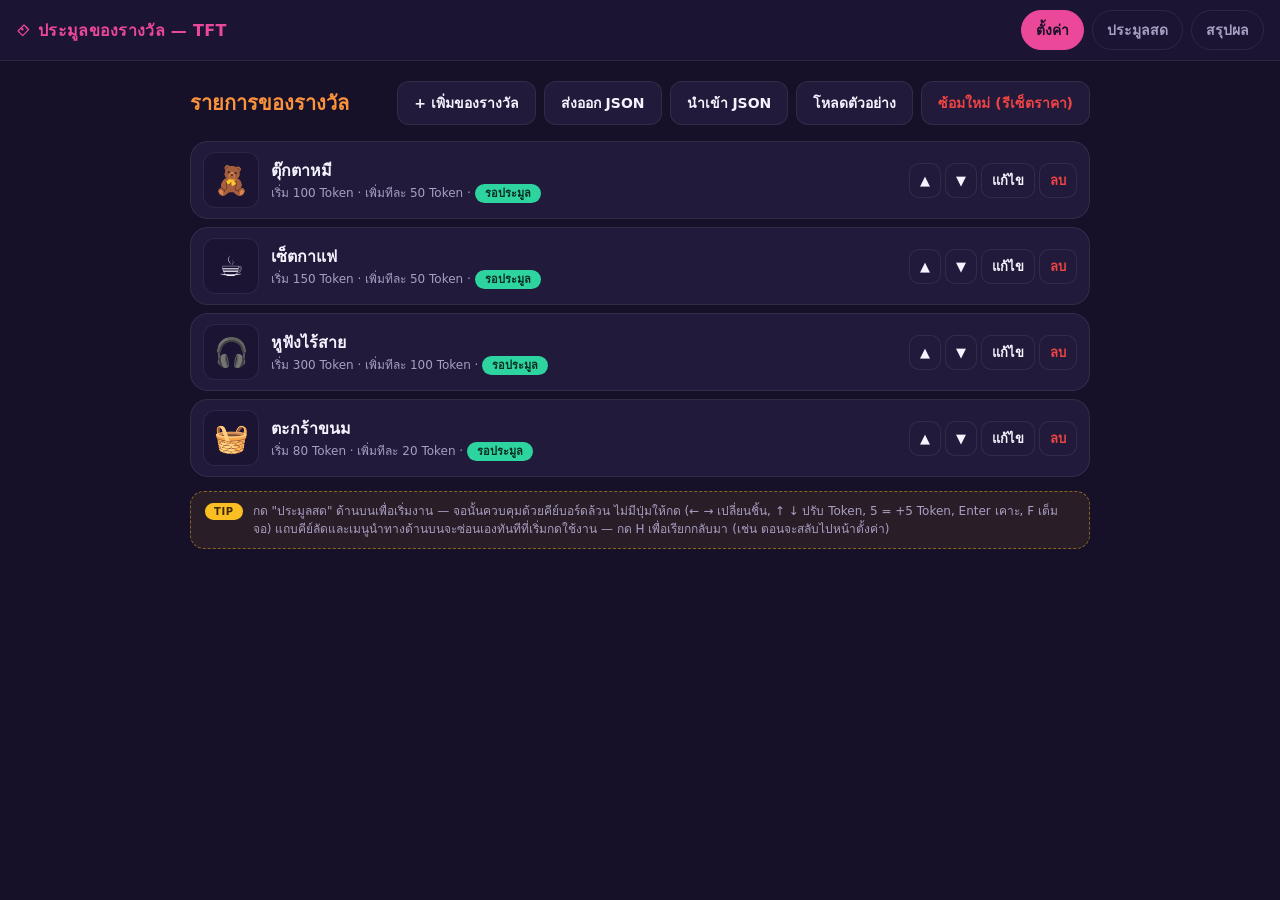
==== commit adc153ac: "feat: auto-hide the top nav on the live stage like the keyboard legend The setup/live/summary nav bu" ====
--- a/auction-app/index.html
+++ b/auction-app/index.html
@@ -44,7 +44,9 @@
     display:flex; align-items:center; gap:8px;
     padding:10px 16px; background:var(--bg2);
     border-bottom:1px solid var(--border);
-  }
+    transition:opacity .35s var(--ease-pop), transform .35s var(--ease-pop);
+  }
+  .topnav.nav-hidden{ opacity:0; transform:translateY(-14px); pointer-events:none; }
   .topnav .brand{font-weight:800; color:var(--gold); margin-right:auto; letter-spacing:.3px;}
   .topnav button{
     background:transparent; color:var(--muted); border:1px solid var(--border);
@@ -161,26 +163,36 @@
   @keyframes floatDrift2{ from{ transform:translate(0,0) rotate(20deg); } to{ transform:translate(-14px,10px) rotate(32deg); } }
   @keyframes floatDrift3{ from{ transform:translate(0,0) rotate(45deg); } to{ transform:translate(-10px,-12px) rotate(60deg); } }
 
+  .floaty-emoji{ position:absolute; z-index:0; font-size:22px; opacity:.5; pointer-events:none; }
+  .e1{ top:14%; right:16%; animation:floatBob1 6s ease-in-out infinite; }
+  .e2{ bottom:16%; left:14%; animation:floatBob2 7s ease-in-out infinite; }
+  .e3{ top:60%; right:8%; font-size:18px; animation:floatBob1 5s ease-in-out infinite reverse; }
+  @keyframes floatBob1{ 0%,100%{ transform:translateY(0) rotate(-6deg); } 50%{ transform:translateY(-12px) rotate(6deg); } }
+  @keyframes floatBob2{ 0%,100%{ transform:translateY(0) rotate(4deg); } 50%{ transform:translateY(10px) rotate(-4deg); } }
+
   .auction-stage{
     position:relative; z-index:1; width:100%; max-width:1600px; overflow:hidden;
-    display:grid; grid-template-columns:minmax(300px,.85fr) minmax(360px,1fr); align-items:center; justify-content:center;
+    display:flex; flex-wrap:nowrap; align-items:center; justify-content:center;
     gap:clamp(40px,6vw,88px);
     padding:12px 40px;
   }
   @media (max-width:760px){
-    .auction-stage{ grid-template-columns:1fr; gap:26px; max-width:420px; padding:12px; }
-  }
-
-  .showcase{ position:relative; display:flex; justify-content:center; }
+    .auction-stage{ flex-direction:column; gap:26px; max-width:420px; padding:12px; }
+  }
+
+  .showcase{ position:relative; flex:0 1 640px; display:flex; justify-content:center; }
   .frame{
     width:min(100%, 640px, 78vh); margin:0 auto; aspect-ratio:1/1; position:relative;
     display:flex; align-items:center; justify-content:center;
+    background:var(--panel); border:3px solid rgba(255,255,255,.10); border-radius:32px;
+    padding:clamp(14px,3vw,32px);
     transition:transform .5s var(--ease-pop), opacity .4s;
   }
   .frame-media{ width:100%; height:100%; display:flex; align-items:center; justify-content:center; }
   .frame img{
     max-width:100%; max-height:100%; width:auto; height:auto; object-fit:contain;
     filter:drop-shadow(0 26px 30px rgba(0,0,0,.5));
+    border-radius:20px;
   }
   .frame .no-photo{ display:flex; flex-direction:column; align-items:center; gap:10px; color:var(--gold-deep); }
   .frame .no-photo svg{ width:56px; height:56px; opacity:.55; }
@@ -190,18 +202,31 @@
     from{ transform:translateY(10px) scale(.97); opacity:0; }
     to{ transform:translateY(0) scale(1); opacity:1; }
   }
+  .stage-tag{
+    position:absolute; top:-16px; left:26px; z-index:4;
+    background:var(--pink); color:#fff; font-weight:800; font-size:13px; letter-spacing:.03em;
+    padding:7px 16px; border-radius:10px; transform:rotate(-6deg);
+    box-shadow:0 8px 16px rgba(236,72,153,.4);
+    animation:tagWiggle 3.2s ease-in-out infinite;
+  }
+  @keyframes tagWiggle{ 0%,100%{ transform:rotate(-6deg); } 50%{ transform:rotate(-2deg); } }
   .counter-badge{
-    position:absolute; top:0; right:0; z-index:3;
+    position:absolute; top:16px; right:16px; z-index:3;
     display:flex; align-items:center; gap:6px;
-    background:rgba(23,16,41,.62); backdrop-filter:blur(8px);
-    border:1px solid rgba(255,255,255,.10); border-radius:999px;
+    background:rgba(23,16,41,.72); backdrop-filter:blur(8px);
+    border:1px solid rgba(255,255,255,.14); border-radius:999px;
     padding:7px 14px; font-family:var(--num-font); font-size:13px; letter-spacing:.04em;
     color:var(--cream);
   }
   #confetti-canvas{ position:absolute; inset:0; width:100%; height:100%; pointer-events:none; z-index:5; }
 
-  .detail{ display:flex; flex-direction:column; align-items:flex-start; min-width:0; }
-  @media (max-width:760px){ .detail{ align-items:center; text-align:center; } }
+  .detail{ display:flex; flex-direction:column; align-items:flex-start; flex:0 1 560px; min-width:0; }
+  @media (max-width:760px){ .detail{ align-items:center; text-align:center; flex-basis:auto; } }
+  .item-eyebrow{
+    display:inline-block; background:var(--yellow); color:#3a2b05; font-weight:800;
+    font-size:12px; letter-spacing:.04em; padding:5px 14px; border-radius:999px;
+    margin-bottom:12px; transform:rotate(-2deg);
+  }
   .item-name{
     font-size:clamp(24px,min(3.6vw,6vh),52px); font-weight:800; line-height:1.15;
     color:var(--cream);
@@ -211,6 +236,12 @@
   .item-desc{ font-size:14px; color:var(--muted); margin-top:6px; }
   .hairline{ width:56px; height:1px; background:var(--gold); opacity:.55; margin:clamp(10px,2.4vh,22px) 0; }
 
+  .price-card{
+    background:var(--panel); border:3px solid rgba(255,255,255,.10); border-radius:26px;
+    padding:clamp(14px,2.2vh,22px) clamp(20px,3vw,30px);
+    display:inline-flex; flex-direction:column; align-items:flex-start;
+  }
+  @media (max-width:760px){ .price-card{ align-items:center; } }
   .price-label{ font-family:var(--num-font); font-size:12px; color:var(--muted); letter-spacing:.16em; text-transform:uppercase; }
 
   .price{
@@ -339,7 +370,7 @@
 
   /* keep motion minimal for anyone who asked for it, across every animated element */
   @media (prefers-reduced-motion:reduce){
-    .ambient, .floaty{ animation:none!important; }
+    .ambient, .floaty, .floaty-emoji, .stage-tag{ animation:none!important; }
     .frame.enter, .price.bump .odo-digit-wrap:not(.leading), .price.struck,
     .sold-tag.show, .name-capture.show, .hammer.go, .flash.go, .item-row{ animation:none!important; }
     .odo-strip, .odo-digit-wrap, .odo-comma-wrap{ transition:none!important; }
@@ -389,7 +420,7 @@
       <div id="item-list"></div>
       <div class="tip-box">
         <span class="tip-pill">TIP</span>
-        <p>กด "ประมูลสด" ด้านบนเพื่อเริ่มงาน — จอนั้นควบคุมด้วยคีย์บอร์ดล้วน ไม่มีปุ่มให้กด (← → เปลี่ยนชิ้น, ↑ ↓ ปรับ Token, 5 = +5 Token, Enter เคาะ, F เต็มจอ, H ซ่อน/แสดงคำแนะนำ)</p>
+        <p>กด "ประมูลสด" ด้านบนเพื่อเริ่มงาน — จอนั้นควบคุมด้วยคีย์บอร์ดล้วน ไม่มีปุ่มให้กด (← → เปลี่ยนชิ้น, ↑ ↓ ปรับ Token, 5 = +5 Token, Enter เคาะ, F เต็มจอ) แถบคีย์ลัดและเมนูนำทางด้านบนจะซ่อนเองทันทีที่เริ่มกดใช้งาน — กด H เพื่อเรียกกลับมา (เช่น ตอนจะสลับไปหน้าตั้งค่า)</p>
       </div>
     </div>
   </section>
@@ -403,9 +434,13 @@
       <span class="floaty f3" aria-hidden="true"></span>
       <span class="floaty f4" aria-hidden="true"></span>
       <span class="floaty f5" aria-hidden="true"></span>
+      <span class="floaty-emoji e1" aria-hidden="true">✨</span>
+      <span class="floaty-emoji e2" aria-hidden="true">🎉</span>
+      <span class="floaty-emoji e3" aria-hidden="true">⭐</span>
       <div class="auction-stage" id="stage">
         <div class="showcase">
           <div class="frame" id="frame">
+            <span class="stage-tag">⚡ กำลังประมูล</span>
             <div class="frame-media" id="frame-media">
               <div class="no-photo">
                 <svg viewBox="0 0 24 24" fill="none" stroke="currentColor" stroke-width="1.3"><rect x="3" y="3" width="18" height="18" rx="2"/><circle cx="8.5" cy="8.5" r="1.5"/><path d="M21 15l-5-5L5 21"/></svg>
@@ -417,17 +452,20 @@
         </div>
 
         <div class="detail">
+          <span class="item-eyebrow">🎁 ของรางวัลชิ้นนี้</span>
           <div class="item-name" id="item-name">—</div>
           <div class="item-desc" id="item-desc"></div>
           <div class="hairline"></div>
-          <div class="price-label">TOKEN ปัจจุบัน</div>
-          <div class="price" id="price"><span class="odo" id="odo"></span><span class="unit">Token</span></div>
+          <div class="price-card">
+            <div class="price-label">TOKEN ปัจจุบัน</div>
+            <div class="price" id="price"><span class="odo" id="odo"></span><span class="unit">Token</span></div>
+          </div>
 
           <div class="sold-tag" id="sold-tag">
             <div class="sold-banner">
               <div class="sold-tag-row">
                 <svg width="24" height="24" viewBox="0 0 24 24" fill="none" stroke="currentColor" stroke-width="1.8" stroke-linecap="round" stroke-linejoin="round" aria-hidden="true"><path d="M14 4l6 6-8.5 8.5a3 3 0 01-4.24 0 3 3 0 010-4.24L14 4z"/><path d="M3 21l4-4"/><path d="M12.5 5.5l6 6"/></svg>
-                <span id="sold-tag-text">ผู้ชนะประมูล หมายเลข ...</span>
+                <span id="sold-tag-text">🏆 ผู้ชนะประมูล หมายเลข ...</span>
               </div>
             </div>
             <span class="sold-hint">กด Enter เพื่อแก้ไขหมายเลขผู้ชนะ</span>
@@ -541,6 +579,7 @@
       legendAutoHideArmed = true;
       legendHidden = false;
       document.getElementById("kbd-legend").classList.remove("hidden");
+      document.querySelector(".topnav").classList.remove("nav-hidden");
     }
     if(name==="summary") renderSummary();
   }
@@ -850,7 +889,7 @@
     updateOdometer(currentPrice, false);
     var soldTag = document.getElementById("sold-tag");
     soldTag.classList.toggle("show", !!it.sold);
-    if(it.sold) document.getElementById("sold-tag-text").textContent = "ผู้ชนะประมูล หมายเลข " + it.winner;
+    if(it.sold) document.getElementById("sold-tag-text").textContent = "🏆 ผู้ชนะประมูล หมายเลข " + it.winner;
     cancelStrike();
     confettiParticles = [];
     if(confettiCtx) confettiCtx.clearRect(0,0,confettiCanvas.width,confettiCanvas.height);
@@ -980,13 +1019,29 @@
     saveState(true);
     pendingStrike = false;
     nameCaptureEl.classList.remove("show");
-    document.getElementById("sold-tag-text").textContent = "ผู้ชนะประมูล หมายเลข " + it.winner;
+    document.getElementById("sold-tag-text").textContent = "🏆 ผู้ชนะประมูล หมายเลข " + it.winner;
     document.getElementById("sold-tag").classList.add("show");
   }
   winnerInput.addEventListener("keydown", function(e){
     if(e.key==="Enter"){ e.preventDefault(); confirmStrike(); }
     else if(e.key==="Escape"){ e.preventDefault(); cancelStrike(); }
     e.stopPropagation();
+  });
+
+  // strip the one-shot celebration classes right after they finish — otherwise they
+  // linger on the elements, and coming back to this screen later (display:none -> flex)
+  // restarts each CSS animation from scratch, replaying a stale strike nobody triggered.
+  document.getElementById("hammer").addEventListener("animationend", function(){
+    this.classList.remove("go");
+  });
+  document.getElementById("flash").addEventListener("animationend", function(){
+    this.classList.remove("go");
+  });
+  priceEl.addEventListener("animationend", function(e){
+    if(e.animationName === "priceStrike") priceEl.classList.remove("struck");
+  });
+  frameEl.addEventListener("animationend", function(e){
+    if(e.animationName === "frameIn") frameEl.classList.remove("enter");
   });
 
   function celebrate(){
@@ -1061,9 +1116,10 @@
       document.exitFullscreen && document.exitFullscreen();
     }
   }
-  function toggleLegend(){
+  function toggleChrome(){
     legendHidden = !legendHidden;
     document.getElementById("kbd-legend").classList.toggle("hidden", legendHidden);
+    document.querySelector(".topnav").classList.toggle("nav-hidden", legendHidden);
   }
   document.addEventListener("keydown", function(e){
     try{
@@ -1077,7 +1133,7 @@
       var isStageKey = e.key==="ArrowRight"||e.key==="ArrowLeft"||e.key==="ArrowUp"||e.key==="ArrowDown"||e.key==="5"||e.key==="Enter";
       if(legendAutoHideArmed && isStageKey){
         legendAutoHideArmed = false;
-        if(!legendHidden) toggleLegend();
+        if(!legendHidden) toggleChrome();
       }
       if(e.key==="ArrowRight"){ e.preventDefault(); goToItem(1); }
       else if(e.key==="ArrowLeft"){ e.preventDefault(); goToItem(-1); }
@@ -1086,7 +1142,7 @@
       else if(e.key==="5"){ e.preventDefault(); bidStep(5); }
       else if(e.key==="Enter"){ triggerStrike(); }
       else if(e.code==="KeyF"){ toggleFullscreen(); }
-      else if(e.code==="KeyH"){ toggleLegend(); }
+      else if(e.code==="KeyH"){ toggleChrome(); }
     }catch(err){
       console.error("คีย์ลัดทำงานผิดพลาด:", err);
       pendingStrike = false;
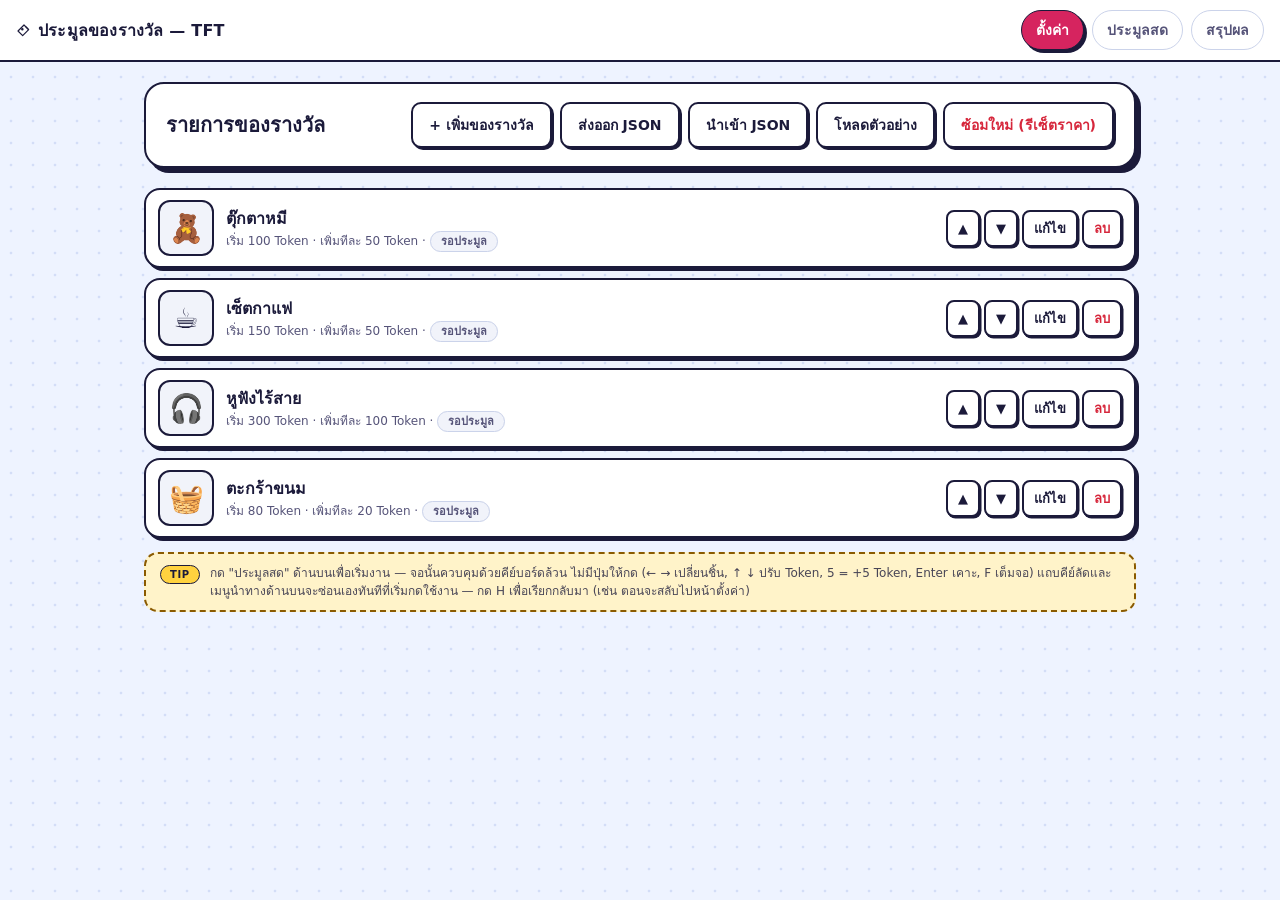
==== commit d30ad6cf: "redesign: reskin auction app in sticker-board style from DESIGN.md spec Replaces the Token Pop palet" ====
--- a/auction-app/index.html
+++ b/auction-app/index.html
@@ -6,130 +6,232 @@
 <title>ประมูลของรางวัล — TFT</title>
 <style>
   :root{
-    --bg:#171029;
-    --bg2:#1c1433;
-    --panel:#221a3a;
-    --gold:#ec4899;
-    --gold-light:#fb923c;
-    --gold-deep:#6d5490;
-    --mint:#2dd4a0;
-    --pink:#ec4899;
-    --orange:#fb923c;
-    --yellow:#fbbf24;
-    --violet:#8b5cf6;
-    --cream:#f5f3ff;
-    --muted:#a79fc2;
-    --danger:#ef4444;
-    --success:#8b5cf6;
-    --radius:18px;
-    --border:rgba(255,255,255,.08);
-    --ring:rgba(236,72,153,.45);
-    --ease-pop:cubic-bezier(.34,1.56,.64,1);
-    --num-font:"Segoe UI",system-ui,sans-serif;
-  }
+    --ground:#EEF3FF;
+    --dotc:#D3DDF7;
+    --surface:#FFFFFF;
+    --sunk:#F1F3FA;
+    --line:#CBD3EA;
+    --ink:#1B1A3A;
+    --edge:#1B1A3A;
+    --muted:#565479;
+    --faint:#8C8AAB;
+
+    --accent:#FF3D7F;
+    --accent-soft:#FFE1EC;
+    --accent-ink:#FFFFFF;
+    --accent-strong:#D6245F;
+
+    --mint:#0FA97D;
+    --mint-soft:#D6F5EA;
+    --mint-ink:#067A5A;
+
+    --sun:#FFD23F;
+    --sun-ink:#1B1A3A;
+
+    --warn:#8A5A00;
+    --warn-soft:#FFF3C9;
+
+    --danger:#D6263B;
+
+    --on-mint-solid:#06261D;
+
+    --font-display:"Segoe UI","Sarabun","Noto Sans Thai",system-ui,sans-serif;
+    --font-body:"Segoe UI","Sarabun","Noto Sans Thai",system-ui,sans-serif;
+    --font-num:ui-monospace,Menlo,Consolas,monospace;
+
+    --ease-spring:cubic-bezier(.3,1.4,.5,1);
+  }
+  @media (prefers-color-scheme:dark){
+    :root{
+      --ground:#16152E;
+      --dotc:#23224A;
+      --surface:#211F45;
+      --sunk:#2A2855;
+      --line:#3B3970;
+      --ink:#F3F2FF;
+      --edge:#07061A;
+      --muted:#B6B3DE;
+      --faint:#8784B8;
+      --accent:#FF6B9E;
+      --accent-soft:#4A1F35;
+      --accent-ink:#1B0B14;
+      --accent-strong:#FF6B9E;
+      --mint:#3FE0AE;
+      --mint-soft:#15413A;
+      --mint-ink:#3FE0AE;
+      --warn:#FFD66B;
+      --warn-soft:#3B3212;
+      --danger:#FF7A88;
+    }
+  }
+  /* the live stage is a projector show floor, not an admin screen — it stays dark
+     no matter what theme the MC's laptop is set to, so the room always sees the
+     same look regardless of OS settings. */
+  #screen-live{
+    --ground:#16152E; --dotc:#23224A; --surface:#211F45; --sunk:#2A2855;
+    --line:#3B3970; --ink:#F3F2FF; --edge:#07061A; --muted:#B6B3DE; --faint:#8784B8;
+    --accent:#FF6B9E; --accent-soft:#4A1F35; --accent-ink:#1B0B14; --accent-strong:#FF6B9E;
+    --mint:#3FE0AE; --mint-soft:#15413A; --mint-ink:#3FE0AE;
+    --warn:#FFD66B; --warn-soft:#3B3212; --danger:#FF7A88;
+  }
+
   *{box-sizing:border-box;}
   html,body{
     margin:0; padding:0; height:100%;
-    background:var(--bg);
-    color:var(--cream);
-    font-family:"Segoe UI","Sarabun","Noto Sans Thai",system-ui,sans-serif;
+    background-color:var(--ground);
+    background-image:radial-gradient(var(--dotc) 1.5px, transparent 1.6px);
+    background-size:22px 22px;
+    color:var(--ink);
+    font-family:var(--font-body);
     overflow-x:hidden;
   }
-  ::selection{ background:var(--gold); color:#fff; }
-  :focus-visible{ outline:2px solid var(--gold); outline-offset:2px; }
+  ::selection{ background:var(--accent); color:var(--accent-ink); }
+  :focus-visible{ outline:3px solid var(--sun); outline-offset:2px; }
   #app{min-height:100vh; display:flex; flex-direction:column;}
 
   /* ---------- top nav ---------- */
   .topnav{
-    display:flex; align-items:center; gap:8px;
-    padding:10px 16px; background:var(--bg2);
-    border-bottom:1px solid var(--border);
-    transition:opacity .35s var(--ease-pop), transform .35s var(--ease-pop);
+    position:sticky; top:0; z-index:20;
+    display:flex; align-items:center; gap:8px; flex-wrap:wrap;
+    padding:10px 16px; background:var(--surface);
+    border-bottom:2px solid var(--edge);
+    transition:opacity .3s var(--ease-spring), transform .3s var(--ease-spring);
   }
   .topnav.nav-hidden{ opacity:0; transform:translateY(-14px); pointer-events:none; }
-  .topnav .brand{font-weight:800; color:var(--gold); margin-right:auto; letter-spacing:.3px;}
+  .topnav .brand{font-family:var(--font-display); font-weight:700; color:var(--ink); margin-right:auto; letter-spacing:.2px;}
   .topnav button{
-    background:transparent; color:var(--muted); border:1px solid var(--border);
+    font-family:var(--font-body);
+    background:var(--surface); color:var(--muted); border:1.5px solid var(--line);
     padding:8px 14px; border-radius:999px; cursor:pointer; font-size:14px; font-weight:600;
-    transition:transform .15s var(--ease-pop), box-shadow .15s var(--ease-pop), border-color .15s var(--ease-pop), color .15s;
-  }
-  .topnav button.active{ color:var(--bg); background:var(--gold); border-color:var(--gold); font-weight:800;}
-  .topnav button:hover:not(.active){ color:var(--cream); border-color:var(--gold); box-shadow:0 0 0 3px var(--ring); }
+    transition:transform .12s var(--ease-spring), box-shadow .12s var(--ease-spring), background .12s, color .12s, border-color .12s;
+  }
+  .topnav button.active{
+    color:var(--accent-ink); background:var(--accent-strong); border-color:var(--edge);
+    font-weight:700; box-shadow:3px 3px 0 var(--edge);
+  }
+  .topnav button:hover:not(.active){ color:var(--ink); border-color:var(--edge); }
+  .topnav button:active{ transform:translate(1px,1px); }
   :fullscreen .topnav{ display:none; }
 
   .screen{ display:none; flex:1; padding:20px; }
-  #screen-live{ padding:0; }
+  #screen-live{ padding:0; background:var(--ground); }
   .screen.active{ display:flex; flex-direction:column;}
 
   .tip-box{
     display:flex; gap:10px; align-items:flex-start; margin-top:14px;
-    border:1.5px dashed rgba(251,191,36,.45); background:rgba(251,191,36,.08);
+    border:2px dashed var(--warn); background:var(--warn-soft);
     border-radius:14px; padding:10px 14px;
   }
   .tip-pill{
-    flex-shrink:0; background:var(--yellow); color:#3a2b05; font-weight:800;
+    flex-shrink:0; background:var(--sun); color:var(--sun-ink); font-weight:700;
+    font-family:var(--font-display); border:1.5px solid var(--edge);
     font-size:10px; letter-spacing:.06em; padding:3px 9px; border-radius:999px; margin-top:1px;
   }
-  .tip-box p{ margin:0; font-size:12px; color:var(--muted); line-height:1.5; }
+  .tip-box p{ margin:0; font-size:12px; color:var(--ink); opacity:.8; line-height:1.5; }
 
   /* ---------- buttons / inputs ---------- */
   button{ font-family:inherit; }
   .btn{
-    background:var(--panel); color:var(--cream); border:1px solid var(--border);
-    padding:10px 16px; border-radius:12px; cursor:pointer; font-size:14px; font-weight:600;
-    transition:transform .15s var(--ease-pop), box-shadow .15s var(--ease-pop), border-color .15s var(--ease-pop);
-  }
-  .btn:hover{ border-color:var(--gold); box-shadow:0 0 0 3px var(--ring); transform:translateY(-1px); }
-  .btn-gold{ background:var(--gold); color:#fff; font-weight:800; border-color:var(--gold); }
-  .btn-gold:hover{ background:var(--gold-light); border-color:var(--gold-light); }
+    font-family:var(--font-body);
+    background:var(--surface); color:var(--ink); border:2px solid var(--edge);
+    padding:10px 16px; border-radius:10px; cursor:pointer; font-size:14px; font-weight:600;
+    box-shadow:2px 2px 0 var(--edge);
+    transition:transform .12s var(--ease-spring), box-shadow .12s var(--ease-spring);
+  }
+  .btn:active{ transform:translate(2px,2px); box-shadow:0 0 0 var(--edge); }
+  .btn-gold{ background:var(--accent-strong); color:var(--accent-ink); border-color:var(--edge); }
+  .btn-danger-solid{ background:var(--danger); color:#fff; border-color:var(--edge); }
   .btn-danger{ color:var(--danger); }
-  .btn-sm{ padding:6px 10px; font-size:13px; border-radius:10px; }
+  .btn-sm{ padding:6px 10px; font-size:13px; border-radius:8px; box-shadow:1.5px 1.5px 0 var(--edge); }
+  .btn-sm:active{ box-shadow:0 0 0 var(--edge); }
+  .btn:disabled{ opacity:.45; cursor:not-allowed; }
+  .btn:disabled:active{ transform:none; box-shadow:2px 2px 0 var(--edge); }
+  .btn svg{ width:15px; height:15px; vertical-align:-2px; margin-right:5px; }
   input,textarea{
-    background:var(--bg2); color:var(--cream); border:1px solid var(--border);
+    background:var(--surface); color:var(--ink); border:2px solid var(--edge);
     border-radius:10px; padding:8px 10px; font-size:14px; font-family:inherit;
-    transition:border-color .15s, box-shadow .15s;
-  }
-  input:focus,textarea:focus{ border-color:var(--gold); box-shadow:0 0 0 3px var(--ring); }
+    transition:border-color .15s;
+  }
+  input:focus,textarea:focus{ border-color:var(--accent-strong); }
   input:focus:not(:focus-visible),textarea:focus:not(:focus-visible){ outline:none; }
   label{ font-size:13px; color:var(--muted); display:block; margin-bottom:4px; }
 
-  /* ================= SETUP SCREEN ================= */
-  .setup-wrap{ max-width:900px; margin:0 auto; width:100%; }
-  .setup-header{ display:flex; justify-content:space-between; align-items:center; margin-bottom:16px;}
-  .setup-header h1{ font-size:20px; margin:0; color:var(--gold-light); font-weight:800; }
+  /* ================= SETUP / SUMMARY (admin screens, follow OS theme) ================= */
+  .setup-wrap,.summary-wrap{ max-width:1000px; margin:0 auto; width:100%; padding:0 4px; }
+  .setup-header{
+    display:flex; justify-content:space-between; align-items:center; flex-wrap:wrap; gap:12px;
+    margin-bottom:20px; background:var(--surface); border:2px solid var(--edge); border-radius:20px;
+    padding:18px 20px; box-shadow:5px 5px 0 var(--edge);
+  }
+  .setup-header h1{ font-family:var(--font-display); font-size:20px; margin:0; color:var(--ink); font-weight:700; text-wrap:balance; }
   .setup-actions{ display:flex; gap:8px; flex-wrap:wrap; }
 
   @keyframes rowIn{ from{ opacity:0; transform:translateY(10px); } to{ opacity:1; transform:translateY(0); } }
   .item-row{
     display:flex; align-items:center; gap:12px;
-    background:var(--panel); border:1px solid var(--border); border-radius:var(--radius);
-    padding:10px 12px; margin-bottom:8px;
-    transition:transform .15s var(--ease-pop), box-shadow .15s var(--ease-pop);
-    animation:rowIn .35s var(--ease-pop) both;
-  }
-  .item-row:hover{ transform:translateY(-2px); box-shadow:0 0 0 3px var(--ring); }
+    background:var(--surface); border:2px solid var(--edge); border-radius:16px;
+    padding:10px 12px; margin-bottom:10px;
+    box-shadow:3px 3px 0 var(--edge);
+    transition:transform .18s var(--ease-spring);
+    animation:rowIn .35s var(--ease-spring) both;
+  }
+  .item-row:nth-child(odd):hover{ transform:translateY(-2px) rotate(-.6deg); }
+  .item-row:nth-child(even):hover{ transform:translateY(-2px) rotate(.6deg); }
   .item-thumb{
-    width:56px; height:56px; border-radius:12px; background:var(--bg2);
+    width:56px; height:56px; border-radius:12px; background:var(--sunk);
     display:flex; align-items:center; justify-content:center; font-size:28px;
-    overflow:hidden; flex-shrink:0; border:1px solid var(--border);
+    overflow:hidden; flex-shrink:0; border:2px solid var(--edge);
   }
   .item-thumb img{ width:100%; height:100%; object-fit:cover; }
   .item-info{ flex:1; min-width:0; }
-  .item-info .name{ font-weight:700; }
+  .item-info .name{ font-weight:700; font-family:var(--font-display); }
   .item-info .meta{ font-size:12px; color:var(--muted); }
-  .badge{ font-size:11px; font-weight:800; padding:3px 10px; border-radius:999px; }
-  .badge.pending{ background:var(--mint); color:#0b2a20; }
-  .badge.sold{ background:var(--violet); color:#fff; }
+  .badge{ font-size:11px; font-weight:700; font-family:var(--font-display); padding:3px 10px; border-radius:999px; border:1.5px solid; }
+  .badge.pending{ background:var(--sunk); color:var(--muted); border-color:var(--line); }
+  .badge.sold{ background:var(--mint); color:var(--on-mint-solid); border-color:var(--edge); }
   .item-controls{ display:flex; gap:4px; flex-shrink:0; flex-wrap:wrap; justify-content:flex-end; }
 
   .add-panel{
-    background:var(--bg2); border:1px dashed var(--border); border-radius:var(--radius);
+    background:var(--sunk); border:2px dashed var(--line); border-radius:16px;
     padding:16px; margin-bottom:20px;
   }
   .add-panel .grid{ display:grid; grid-template-columns:repeat(auto-fit,minmax(140px,1fr)); gap:10px; margin-bottom:10px;}
   .add-panel input{ width:100%; }
 
-  /* ================= LIVE SCREEN (keyboard-only show floor) ================= */
+  table{ width:100%; border-collapse:collapse; margin-top:10px; }
+  th,td{ text-align:left; padding:8px 10px; border-bottom:2px solid var(--line); font-size:14px; color:var(--ink); }
+  th{ color:var(--muted); font-weight:700; font-size:12px; text-transform:uppercase; letter-spacing:.5px; font-family:var(--font-display); }
+  .totals{ display:flex; gap:16px; margin-top:16px; flex-wrap:wrap; }
+  .stat{ background:var(--surface); border:2px solid var(--edge); border-radius:16px; padding:14px 18px; box-shadow:3px 3px 0 var(--edge); }
+  .stat .n{ font-family:var(--font-num); font-variant-numeric:tabular-nums; font-size:26px; font-weight:700; color:var(--accent); }
+  .stat .l{ font-size:12px; color:var(--muted); }
+
+  /* ---------- toast (replaces alert()) ---------- */
+  .toast{
+    position:fixed; left:50%; bottom:28px; z-index:100; transform:translateX(-50%) translateY(20px);
+    background:var(--sun); color:var(--sun-ink); font-family:var(--font-display); font-weight:700; font-size:14px;
+    padding:10px 20px; border-radius:999px; border:2px solid var(--edge); box-shadow:3px 3px 0 var(--edge);
+    opacity:0; pointer-events:none; transition:opacity .25s var(--ease-spring), transform .25s var(--ease-spring);
+    max-width:min(92vw,420px); text-align:center; line-height:1.4;
+  }
+  .toast.show{ opacity:1; transform:translateX(-50%) translateY(0); }
+
+  /* ---------- confirm box (replaces confirm()) ---------- */
+  .confirm-overlay{
+    position:fixed; inset:0; z-index:90; background:rgba(20,18,50,.45);
+    display:none; align-items:center; justify-content:center; padding:20px;
+  }
+  .confirm-overlay.show{ display:flex; }
+  .confirm-box{
+    background:var(--warn-soft); border:2px dashed var(--warn); border-radius:16px;
+    padding:20px 22px; max-width:380px; width:100%;
+    box-shadow:5px 5px 0 var(--edge);
+    animation:captureIn .25s var(--ease-spring);
+  }
+  .confirm-box p{ margin:0 0 16px; font-size:14px; color:var(--ink); line-height:1.6; }
+  .confirm-actions{ display:flex; gap:10px; justify-content:flex-end; }
+
+  /* ================= LIVE SCREEN (keyboard-only show floor, always dark) ================= */
   .live-wrap{
     flex:1; display:flex; flex-direction:column; align-items:center; justify-content:center;
     position:relative; gap:0; padding:8px 0; width:100%;
@@ -138,9 +240,9 @@
   .ambient{
     position:absolute; inset:0; z-index:0; pointer-events:none;
     background-image:
-      radial-gradient(circle, rgba(236,72,153,.14), transparent 58%),
-      radial-gradient(circle, rgba(139,92,246,.12), transparent 55%),
-      radial-gradient(circle, rgba(45,212,160,.10), transparent 60%);
+      radial-gradient(circle, rgba(255,107,158,.14), transparent 58%),
+      radial-gradient(circle, rgba(63,224,174,.10), transparent 55%),
+      radial-gradient(circle, rgba(255,210,63,.08), transparent 60%);
     background-size:130% 130%, 150% 150%, 170% 170%;
     background-position:8% 18%, 88% 82%, 40% 100%;
     background-repeat:no-repeat;
@@ -155,10 +257,10 @@
   /* floating decorative shapes, low-opacity, purely ambient */
   .floaty{ position:absolute; z-index:0; opacity:.35; pointer-events:none; }
   .f1{ width:14px; height:14px; border-radius:50%; background:var(--mint); top:10%; left:8%; animation:floatDrift1 9s ease-in-out infinite alternate; }
-  .f2{ width:20px; height:20px; border-radius:6px; background:var(--pink); top:72%; left:90%; transform:rotate(20deg); animation:floatDrift2 11s ease-in-out infinite alternate; }
-  .f3{ width:16px; height:16px; border-radius:4px; background:var(--orange); top:18%; left:92%; transform:rotate(45deg); animation:floatDrift3 10s ease-in-out infinite alternate; }
-  .f4{ width:12px; height:12px; border-radius:50%; background:var(--yellow); top:86%; left:6%; animation:floatDrift1 8s ease-in-out infinite alternate-reverse; }
-  .f5{ width:18px; height:18px; border-radius:50%; background:var(--violet); top:46%; left:3%; animation:floatDrift2 12s ease-in-out infinite alternate-reverse; }
+  .f2{ width:20px; height:20px; border-radius:6px; background:var(--accent); top:72%; left:90%; transform:rotate(20deg); animation:floatDrift2 11s ease-in-out infinite alternate; }
+  .f3{ width:16px; height:16px; border-radius:4px; background:var(--sun); top:18%; left:92%; transform:rotate(45deg); animation:floatDrift3 10s ease-in-out infinite alternate; }
+  .f4{ width:12px; height:12px; border-radius:50%; background:var(--sun); top:86%; left:6%; animation:floatDrift1 8s ease-in-out infinite alternate-reverse; }
+  .f5{ width:18px; height:18px; border-radius:50%; background:var(--accent); top:46%; left:3%; animation:floatDrift2 12s ease-in-out infinite alternate-reverse; }
   @keyframes floatDrift1{ from{ transform:translate(0,0); } to{ transform:translate(10px,14px); } }
   @keyframes floatDrift2{ from{ transform:translate(0,0) rotate(20deg); } to{ transform:translate(-14px,10px) rotate(32deg); } }
   @keyframes floatDrift3{ from{ transform:translate(0,0) rotate(45deg); } to{ transform:translate(-10px,-12px) rotate(60deg); } }
@@ -171,92 +273,104 @@
   @keyframes floatBob2{ 0%,100%{ transform:translateY(0) rotate(4deg); } 50%{ transform:translateY(10px) rotate(-4deg); } }
 
   .auction-stage{
-    position:relative; z-index:1; width:100%; max-width:1600px; overflow:hidden;
+    position:relative; z-index:1; width:100%; max-width:1600px; overflow:visible;
     display:flex; flex-wrap:nowrap; align-items:center; justify-content:center;
     gap:clamp(40px,6vw,88px);
     padding:12px 40px;
   }
   @media (max-width:760px){
     .auction-stage{ flex-direction:column; gap:26px; max-width:420px; padding:12px; }
+  }
+  .auction-stage.shake{ animation:stageShake .4s ease-in-out; }
+  @keyframes stageShake{
+    0%,100%{ transform:translate(0,0); }
+    20%{ transform:translate(-7px,3px); }
+    40%{ transform:translate(6px,-4px); }
+    60%{ transform:translate(-5px,3px); }
+    80%{ transform:translate(4px,-2px); }
   }
 
   .showcase{ position:relative; flex:0 1 640px; display:flex; justify-content:center; }
   .frame{
     width:min(100%, 640px, 78vh); margin:0 auto; aspect-ratio:1/1; position:relative;
     display:flex; align-items:center; justify-content:center;
-    background:var(--panel); border:3px solid rgba(255,255,255,.10); border-radius:32px;
+    background:var(--surface); border:3px solid var(--edge); border-radius:24px;
     padding:clamp(14px,3vw,32px);
-    transition:transform .5s var(--ease-pop), opacity .4s;
+    box-shadow:6px 6px 0 var(--edge);
+    transition:transform .5s var(--ease-spring), opacity .4s;
   }
   .frame-media{ width:100%; height:100%; display:flex; align-items:center; justify-content:center; }
   .frame img{
     max-width:100%; max-height:100%; width:auto; height:auto; object-fit:contain;
-    filter:drop-shadow(0 26px 30px rgba(0,0,0,.5));
-    border-radius:20px;
-  }
-  .frame .no-photo{ display:flex; flex-direction:column; align-items:center; gap:10px; color:var(--gold-deep); }
-  .frame .no-photo svg{ width:56px; height:56px; opacity:.55; }
+    filter:drop-shadow(6px 6px 0 var(--edge));
+    border-radius:16px;
+  }
+  .frame .no-photo{ display:flex; flex-direction:column; align-items:center; gap:10px; color:var(--faint); }
+  .frame .no-photo svg{ width:56px; height:56px; opacity:.7; }
   .frame .no-photo span{ font-size:12px; color:var(--muted); letter-spacing:.03em; }
-  .frame.enter{ animation:frameIn .55s var(--ease-pop); }
+  .frame.enter{ animation:frameIn .55s var(--ease-spring); }
   @keyframes frameIn{
     from{ transform:translateY(10px) scale(.97); opacity:0; }
     to{ transform:translateY(0) scale(1); opacity:1; }
   }
   .stage-tag{
     position:absolute; top:-16px; left:26px; z-index:4;
-    background:var(--pink); color:#fff; font-weight:800; font-size:13px; letter-spacing:.03em;
-    padding:7px 16px; border-radius:10px; transform:rotate(-6deg);
-    box-shadow:0 8px 16px rgba(236,72,153,.4);
+    font-family:var(--font-display);
+    background:var(--accent); color:var(--accent-ink); font-weight:700; font-size:13px; letter-spacing:.03em;
+    padding:7px 16px; border-radius:10px; border:2px solid var(--edge); transform:rotate(-6deg);
+    box-shadow:3px 3px 0 var(--sun);
     animation:tagWiggle 3.2s ease-in-out infinite;
   }
   @keyframes tagWiggle{ 0%,100%{ transform:rotate(-6deg); } 50%{ transform:rotate(-2deg); } }
   .counter-badge{
     position:absolute; top:16px; right:16px; z-index:3;
     display:flex; align-items:center; gap:6px;
-    background:rgba(23,16,41,.72); backdrop-filter:blur(8px);
-    border:1px solid rgba(255,255,255,.14); border-radius:999px;
-    padding:7px 14px; font-family:var(--num-font); font-size:13px; letter-spacing:.04em;
-    color:var(--cream);
+    background:var(--surface); border:2px solid var(--edge); border-radius:999px;
+    padding:7px 14px; font-family:var(--font-num); font-variant-numeric:tabular-nums; font-size:13px; letter-spacing:.04em;
+    color:var(--ink); box-shadow:2px 2px 0 var(--edge);
   }
   #confetti-canvas{ position:absolute; inset:0; width:100%; height:100%; pointer-events:none; z-index:5; }
 
   .detail{ display:flex; flex-direction:column; align-items:flex-start; flex:0 1 560px; min-width:0; }
   @media (max-width:760px){ .detail{ align-items:center; text-align:center; flex-basis:auto; } }
   .item-eyebrow{
-    display:inline-block; background:var(--yellow); color:#3a2b05; font-weight:800;
+    display:inline-block; font-family:var(--font-display);
+    background:var(--sun); color:var(--sun-ink); font-weight:700;
     font-size:12px; letter-spacing:.04em; padding:5px 14px; border-radius:999px;
-    margin-bottom:12px; transform:rotate(-2deg);
+    border:2px solid var(--edge); margin-bottom:12px; transform:rotate(-2deg);
+    box-shadow:2px 2px 0 var(--edge);
   }
   .item-name{
-    font-size:clamp(24px,min(3.6vw,6vh),52px); font-weight:800; line-height:1.15;
-    color:var(--cream);
-    background:linear-gradient(90deg,var(--pink),var(--orange));
-    -webkit-background-clip:text; background-clip:text; -webkit-text-fill-color:transparent;
+    font-family:var(--font-display);
+    font-size:clamp(24px,min(3.6vw,6vh),52px); font-weight:700; line-height:1.15;
+    color:var(--ink); text-wrap:balance;
   }
   .item-desc{ font-size:14px; color:var(--muted); margin-top:6px; }
-  .hairline{ width:56px; height:1px; background:var(--gold); opacity:.55; margin:clamp(10px,2.4vh,22px) 0; }
+  .hairline{ width:56px; height:2px; background:var(--line); margin:clamp(10px,2.4vh,22px) 0; }
 
   .price-card{
-    background:var(--panel); border:3px solid rgba(255,255,255,.10); border-radius:26px;
+    background:var(--surface); border:2px solid var(--edge); border-radius:16px;
     padding:clamp(14px,2.2vh,22px) clamp(20px,3vw,30px);
     display:inline-flex; flex-direction:column; align-items:flex-start;
+    box-shadow:3px 3px 0 var(--edge);
   }
   @media (max-width:760px){ .price-card{ align-items:center; } }
-  .price-label{ font-family:var(--num-font); font-size:12px; color:var(--muted); letter-spacing:.16em; text-transform:uppercase; }
+  .price-label{ font-size:12px; color:var(--muted); letter-spacing:.16em; text-transform:uppercase; }
 
   .price{
     display:flex; align-items:center; gap:.4em; margin-top:8px; min-height:1.05em;
-    font-family:var(--num-font); font-weight:700; color:var(--gold);
-    line-height:1; text-shadow:0 4px 16px rgba(0,0,0,.5);
+    font-family:var(--font-num); font-weight:700; color:var(--accent);
+    line-height:1;
   }
   .price .unit{
-    font-size:clamp(13px,1.3vw,18px); color:#0b2a20; font-weight:800; letter-spacing:.03em;
-    background:var(--mint); padding:5px 13px; border-radius:999px; text-shadow:none;
+    font-family:var(--font-display);
+    font-size:clamp(13px,1.3vw,18px); color:var(--sun-ink); font-weight:700; letter-spacing:.03em;
+    background:var(--sun); padding:5px 13px; border-radius:999px; border:2px solid var(--edge);
   }
   .odo{ display:flex; align-items:baseline; font-size:clamp(56px,min(10vw,20vh),168px); flex-shrink:0; }
   .odo-comma-wrap, .odo-digit-wrap{
     display:inline-flex; align-items:center; overflow:hidden; height:1.02em; flex-shrink:0;
-    transition:width .3s var(--ease-pop);
+    transition:width .3s var(--ease-spring);
   }
   .odo-digit-wrap{ width:.62em; }
   .odo-digit-wrap.leading{ width:0; }
@@ -269,78 +383,91 @@
   }
   .odo-strip{
     position:absolute; left:0; top:0;
-    transition:transform .5s var(--ease-pop);
+    transition:transform .5s var(--ease-spring);
   }
   .odo-strip span{ display:flex; align-items:center; justify-content:center; height:1em; }
   .price.bump .odo-digit-wrap:not(.leading){ animation:priceBump .2s ease-out; }
   @keyframes priceBump{ 0%{ transform:translateY(-.05em); } 100%{ transform:translateY(0); } }
-  .price.struck{ animation:priceStrike .65s var(--ease-pop); }
+  .price.struck{ animation:priceStrike .8s var(--ease-spring); }
   @keyframes priceStrike{
     0%{ transform:scale(1); }
-    35%{ transform:scale(1.14); text-shadow:0 10px 26px rgba(0,0,0,.65); }
-    100%{ transform:scale(1); text-shadow:0 4px 16px rgba(0,0,0,.5); }
+    35%{ transform:scale(1.28); }
+    60%{ transform:scale(1.05); }
+    100%{ transform:scale(1); }
   }
 
   .sold-tag{ display:none; margin-top:clamp(10px,2.4vh,22px); width:100%; }
-  .sold-tag.show{ display:block; animation:soldIn .5s var(--ease-pop); }
-  @keyframes soldIn{ from{ opacity:0; transform:translateY(10px) scale(.97); } to{ opacity:1; transform:translateY(0) scale(1); } }
+  .sold-tag.show{ display:block; animation:soldIn .7s var(--ease-spring); }
+  @keyframes soldIn{
+    0%{ opacity:0; transform:translateY(20px) scale(.8) rotate(-3deg); }
+    55%{ opacity:1; transform:translateY(-6px) scale(1.06) rotate(1.5deg); }
+    100%{ opacity:1; transform:translateY(0) scale(1) rotate(0deg); }
+  }
   .sold-banner{
-    background:linear-gradient(90deg,var(--pink),var(--orange));
-    border-radius:18px; padding:16px 20px;
+    background:var(--mint); border:3px solid var(--edge); border-radius:16px;
+    padding:16px 20px; box-shadow:5px 5px 0 var(--edge);
   }
   .sold-tag-row{
-    display:flex; align-items:center; gap:10px;
-    font-size:clamp(18px,2.2vw,26px); font-weight:800; color:#2a0f1f;
+    display:flex; align-items:center; gap:10px; font-family:var(--font-display);
+    font-size:clamp(18px,2.2vw,26px); font-weight:700; color:var(--on-mint-solid);
   }
   .sold-hint{ display:block; margin-top:8px; font-size:11px; color:var(--muted); letter-spacing:.02em; }
 
   .name-capture{
     display:none; flex-direction:column; gap:8px; margin-top:clamp(10px,2.4vh,22px); padding:clamp(12px,2vh,18px) 20px;
-    border:1px solid rgba(139,92,246,.35); border-radius:18px; background:rgba(139,92,246,.08);
-    width:100%; max-width:380px;
-  }
-  .name-capture.show{ display:flex; animation:captureIn .3s var(--ease-pop); }
+    border:2px solid var(--edge); border-radius:16px; background:var(--accent-soft);
+    width:100%; max-width:380px; box-shadow:3px 3px 0 var(--edge);
+  }
+  .name-capture.show{ display:flex; animation:captureIn .3s var(--ease-spring); }
   @keyframes captureIn{ from{ opacity:0; transform:translateY(6px); } to{ opacity:1; transform:translateY(0); } }
-  .capture-price{ font-family:var(--num-font); font-size:15px; color:var(--gold); font-weight:700; letter-spacing:.02em; }
+  .capture-price{ font-family:var(--font-num); font-size:15px; color:var(--ink); font-weight:700; letter-spacing:.02em; }
   .name-capture label{ font-size:12px; color:var(--muted); letter-spacing:.04em; }
   .name-capture input{
-    background:transparent; border:none; border-bottom:1px solid var(--gold);
-    color:var(--cream); font-size:24px; font-family:var(--num-font); padding:4px 2px; border-radius:0; width:100%;
-  }
-  .name-capture input:focus{ outline:none; box-shadow:none; border-bottom-color:var(--gold-light); }
+    background:transparent; border:none; border-bottom:2px solid var(--edge);
+    color:var(--ink); font-size:24px; font-family:var(--font-num); padding:4px 2px; border-radius:0; width:100%;
+  }
+  .name-capture input:focus{ outline:none; border-bottom-color:var(--accent); }
 
   .kbd-legend{
     position:relative; z-index:1;
     display:flex; gap:28px; align-items:center; justify-content:center; flex-wrap:wrap;
-    margin-top:clamp(14px,min(5vw,3vh),40px); transition:opacity .35s var(--ease-pop), transform .35s var(--ease-pop);
+    margin-top:clamp(14px,min(5vw,3vh),40px); transition:opacity .3s var(--ease-spring), transform .3s var(--ease-spring);
   }
   .kbd-legend.hidden{ opacity:0; transform:translateY(10px) scale(.98); pointer-events:none; }
   .kbd-legend span{ display:flex; align-items:center; gap:7px; font-size:12px; color:var(--muted); letter-spacing:.02em; }
   kbd{
     display:inline-flex; align-items:center; justify-content:center; min-width:24px; height:24px;
-    padding:0 8px; border:none; border-radius:999px;
-    font-family:var(--num-font); font-size:11px; font-weight:800; color:#3a2b05; background:var(--yellow);
-  }
-
-  .save-warn{
-    display:none; position:relative; z-index:2; margin-top:10px;
-    font-size:11px; font-weight:700; color:#3a2b05; background:var(--yellow);
-    padding:6px 14px; border-radius:999px; text-align:center;
-  }
-  .save-warn.show{ display:inline-block; animation:captureIn .3s var(--ease-pop); }
+    padding:0 8px; border:2px solid var(--edge); border-radius:999px;
+    font-family:var(--font-num); font-size:11px; font-weight:700; color:var(--sun-ink); background:var(--sun);
+    box-shadow:1.5px 1.5px 0 var(--edge);
+  }
 
   .flash{
-    position:absolute; inset:-10%; background:radial-gradient(circle at 50% 45%,rgba(236,72,153,.45),transparent 60%);
+    position:absolute; inset:-20%;
+    background:radial-gradient(circle at 50% 45%, rgba(255,210,63,.6) 0%, rgba(255,61,127,.5) 32%, rgba(15,169,125,.3) 55%, transparent 72%);
     opacity:0; pointer-events:none; z-index:4;
   }
-  .flash.go{ animation:flashPulse .6s ease-out; }
-  @keyframes flashPulse{ 0%{opacity:1;} 100%{opacity:0;} }
+  .flash.go{ animation:flashPulse .7s ease-out; }
+  @keyframes flashPulse{ 0%{opacity:1; transform:scale(.85);} 100%{opacity:0; transform:scale(1.15);} }
+
+  .shockwave{ position:absolute; inset:0; z-index:4; pointer-events:none; display:flex; align-items:center; justify-content:center; }
+  .shockwave .ring{
+    position:absolute; width:140px; height:140px; border-radius:50%;
+    border:5px solid var(--accent); opacity:0;
+  }
+  .shockwave.go .ring{ animation:ringPulse 1s ease-out; }
+  .shockwave.go .r2{ animation-delay:.13s; border-color:var(--sun); }
+  .shockwave.go .r3{ animation-delay:.26s; border-color:var(--mint); }
+  @keyframes ringPulse{
+    0%{ transform:scale(.25); opacity:.95; }
+    100%{ transform:scale(3.6); opacity:0; }
+  }
 
   .hammer{
     position:absolute; width:clamp(90px,14vw,220px); height:clamp(90px,14vw,220px);
-    color:var(--gold-light); top:6%; left:50%; z-index:6;
+    color:var(--accent); top:6%; left:50%; z-index:6;
     transform:translate(-50%,-70%) rotate(-38deg) scale(.7); opacity:0; pointer-events:none;
-    filter:drop-shadow(0 14px 22px rgba(0,0,0,.55));
+    filter:drop-shadow(6px 6px 0 var(--edge));
   }
   .hammer.go{ animation:hammerBang .6s cubic-bezier(.3,.55,.2,1); }
   @keyframes hammerBang{
@@ -351,28 +478,15 @@
     100%{ opacity:0; transform:translate(-50%,6%) rotate(0deg) scale(1); }
   }
 
-  .btn:disabled{ opacity:.4; cursor:not-allowed; }
-  .btn:disabled:hover{ border-color:var(--border); box-shadow:none; transform:none; }
-  .btn svg{ width:15px; height:15px; vertical-align:-2px; margin-right:5px; }
-
-  /* ================= SUMMARY SCREEN ================= */
-  .summary-wrap{ max-width:800px; margin:0 auto; width:100%; }
-  table{ width:100%; border-collapse:collapse; margin-top:10px; }
-  th,td{ text-align:left; padding:8px 10px; border-bottom:1px solid var(--border); font-size:14px;}
-  th{ color:var(--muted); font-weight:600; font-size:12px; text-transform:uppercase; letter-spacing:.5px;}
-  .totals{ display:flex; gap:16px; margin-top:16px; flex-wrap:wrap; }
-  .stat{ background:var(--panel); border:1px solid var(--border); border-radius:var(--radius); padding:14px 18px; }
-  .stat .n{ font-size:26px; font-weight:800; color:var(--gold); }
-  .stat .l{ font-size:12px; color:var(--muted); }
-
   ::-webkit-scrollbar{ width:10px; }
-  ::-webkit-scrollbar-thumb{ background:var(--border); border-radius:10px; }
+  ::-webkit-scrollbar-thumb{ background:var(--line); border-radius:10px; }
 
   /* keep motion minimal for anyone who asked for it, across every animated element */
   @media (prefers-reduced-motion:reduce){
     .ambient, .floaty, .floaty-emoji, .stage-tag{ animation:none!important; }
     .frame.enter, .price.bump .odo-digit-wrap:not(.leading), .price.struck,
-    .sold-tag.show, .name-capture.show, .hammer.go, .flash.go, .item-row{ animation:none!important; }
+    .sold-tag.show, .name-capture.show, .hammer.go, .flash.go, .item-row,
+    .auction-stage.shake, .shockwave.go .ring{ animation:none!important; }
     .odo-strip, .odo-digit-wrap, .odo-comma-wrap{ transition:none!important; }
   }
 </style>
@@ -403,7 +517,7 @@
       </div>
 
       <div class="add-panel" id="add-panel" style="display:none">
-        <div id="add-panel-title" style="font-weight:800; color:var(--gold-light); margin-bottom:12px;">เพิ่มของรางวัลใหม่</div>
+        <div id="add-panel-title" style="font-family:var(--font-display); font-weight:700; color:var(--ink); margin-bottom:12px;">เพิ่มของรางวัลใหม่</div>
         <div class="grid">
           <div><label>ชื่อของรางวัล</label><input id="f-name" placeholder="เช่น ตุ๊กตาหมี"></div>
           <div><label>คำอธิบายสั้นๆ (ถ้ามี)</label><input id="f-desc" placeholder="เช่น จากกลุ่ม A"></div>
@@ -479,6 +593,11 @@
         </div>
 
         <div class="flash" id="flash"></div>
+        <div class="shockwave" id="shockwave" aria-hidden="true">
+          <span class="ring r1"></span>
+          <span class="ring r2"></span>
+          <span class="ring r3"></span>
+        </div>
         <canvas id="confetti-canvas"></canvas>
         <svg class="hammer" id="hammer" viewBox="0 0 24 24" fill="none" stroke="currentColor" stroke-width="1.6" stroke-linecap="round" stroke-linejoin="round" aria-hidden="true"><path d="M14 4l6 6-3.5 3.5-6-6L14 4z"/><path d="M3 21l7.5-7.5"/><path d="M9 12.5l2.5 2.5"/></svg>
       </div>
@@ -490,14 +609,13 @@
         <span><kbd>Enter</kbd> เคาะ</span>
         <span><kbd>F</kbd> เต็มจอ</span>
       </div>
-      <div class="save-warn" id="live-save-warn">⚠ บันทึกไม่สำเร็จ — ตรวจสอบพื้นที่เก็บข้อมูล</div>
     </div>
   </section>
 
   <!-- ============ SUMMARY ============ -->
   <section class="screen" id="screen-summary">
     <div class="summary-wrap">
-      <h1 style="color:var(--gold-light); font-size:20px; font-weight:800;">สรุปผลการประมูล</h1>
+      <div class="setup-header"><h1>สรุปผลการประมูล</h1></div>
       <div class="totals" id="summary-totals"></div>
       <table>
         <thead><tr><th>ของรางวัล</th><th>ผู้ชนะ</th><th>ราคาปิด</th></tr></thead>
@@ -507,6 +625,17 @@
     </div>
   </section>
 
+  <div class="confirm-overlay" id="confirm-overlay">
+    <div class="confirm-box">
+      <p id="confirm-message"></p>
+      <div class="confirm-actions">
+        <button class="btn" id="confirm-cancel">ยกเลิก</button>
+        <button class="btn btn-gold" id="confirm-ok">ยืนยัน</button>
+      </div>
+    </div>
+  </div>
+  <div class="toast" id="toast"></div>
+
 </div>
 
 <script>
@@ -525,8 +654,39 @@
   var liveIndex = 0;
   var legendHidden = false;
   var legendAutoHideArmed = true;
-  var lastSaveFailed = false;
   var audioCtx = null;
+
+  /* ---------------- toast + confirm box (replace alert()/confirm()) ---------------- */
+  var toastEl = document.getElementById("toast");
+  var toastTimer = null;
+  function toast(message){
+    toastEl.textContent = message;
+    toastEl.classList.add("show");
+    clearTimeout(toastTimer);
+    toastTimer = setTimeout(function(){ toastEl.classList.remove("show"); }, 2400);
+  }
+  var confirmOverlay = document.getElementById("confirm-overlay");
+  var confirmMessageEl = document.getElementById("confirm-message");
+  var confirmOkBtn = document.getElementById("confirm-ok");
+  var confirmCancelBtn = document.getElementById("confirm-cancel");
+  var confirmResolver = null;
+  function confirmBox(message, danger){
+    confirmMessageEl.textContent = message;
+    confirmOkBtn.classList.toggle("btn-danger-solid", !!danger);
+    confirmOverlay.classList.add("show");
+    confirmOkBtn.focus();
+    return new Promise(function(resolve){ confirmResolver = resolve; });
+  }
+  function closeConfirm(result){
+    confirmOverlay.classList.remove("show");
+    if(confirmResolver){ var r = confirmResolver; confirmResolver = null; r(result); }
+  }
+  confirmOkBtn.addEventListener("click", function(){ closeConfirm(true); });
+  confirmCancelBtn.addEventListener("click", function(){ closeConfirm(false); });
+  confirmOverlay.addEventListener("click", function(e){ if(e.target === confirmOverlay) closeConfirm(false); });
+  document.addEventListener("keydown", function(e){
+    if(confirmOverlay.classList.contains("show") && e.key==="Escape"){ e.preventDefault(); closeConfirm(false); }
+  });
 
   function loadState(){
     try{
@@ -538,23 +698,10 @@
     }catch(e){}
     return { items: JSON.parse(JSON.stringify(SAMPLE_ITEMS)) };
   }
-  function updateSaveWarn(){
-    var el = document.getElementById("live-save-warn");
-    if(el) el.classList.toggle("show", lastSaveFailed);
-  }
-  function saveState(silent){
-    try{
-      localStorage.setItem(STORAGE_KEY, JSON.stringify(state));
-      lastSaveFailed = false;
-      updateSaveWarn();
-    }
+  function saveState(){
+    try{ localStorage.setItem(STORAGE_KEY, JSON.stringify(state)); }
     catch(e){
-      lastSaveFailed = true;
-      if(silent){
-        updateSaveWarn();
-      } else {
-        alert("บันทึกไม่สำเร็จ! เบราว์เซอร์เก็บข้อมูลไม่ได้ (พื้นที่เต็ม หรือรูปภาพใหญ่เกินไป)\n\nกด \"ส่งออก JSON\" ตอนนี้เลยเพื่อสำรองรายการไว้ ก่อนปิด/รีเฟรชหน้านี้ ไม่งั้นข้อมูลที่เพิ่ม/แก้ล่าสุดจะหายเมื่อโหลดหน้าใหม่");
-      }
+      toast("บันทึกไม่สำเร็จ — พื้นที่เต็มหรือรูปใหญ่เกินไป กด \"ส่งออก JSON\" เพื่อสำรองข้อมูล");
     }
   }
   function nextId(){
@@ -655,7 +802,7 @@
 
   document.getElementById("btn-add-confirm").addEventListener("click", function(){
     var name = document.getElementById("f-name").value.trim();
-    if(!name){ alert("กรอกชื่อของรางวัลก่อน"); return; }
+    if(!name){ toast("กรอกชื่อของรางวัลก่อน"); return; }
     var desc = document.getElementById("f-desc").value.trim();
     var start = parseInt(document.getElementById("f-start").value,10) || 0;
     var inc = parseInt(document.getElementById("f-inc").value,10) || 1;
@@ -707,10 +854,14 @@
         var idx = parseInt(btn.getAttribute("data-idx"),10);
         var act = btn.getAttribute("data-act");
         if(act==="del"){
-          if(confirm("ลบ \""+state.items[idx].name+"\" ?")){
-            if(editingId===state.items[idx].id) exitEditMode();
-            state.items.splice(idx,1); saveState(); renderSetup();
-          }
+          var itDel = state.items[idx];
+          confirmBox("ลบ \""+itDel.name+"\" ?", true).then(function(ok){
+            if(!ok) return;
+            if(editingId===itDel.id) exitEditMode();
+            var i2 = state.items.indexOf(itDel);
+            if(i2>-1) state.items.splice(i2,1);
+            saveState(); renderSetup();
+          });
         } else if(act==="up" && idx>0){
           swapItems(idx, idx-1);
         } else if(act==="down" && idx<state.items.length-1){
@@ -718,11 +869,12 @@
         } else if(act==="edit"){
           enterEditMode(idx);
         } else if(act==="unsell"){
-          var it = state.items[idx];
-          if(confirm("ยกเลิกการขาย \""+it.name+"\" ? (ราคาที่ปิดไว้ "+fmt(it.finalPrice)+" ผู้ชนะ "+it.winner+" จะถูกล้าง)")){
-            it.sold = false; it.finalPrice = null; it.winner = "";
+          var itUn = state.items[idx];
+          confirmBox("ยกเลิกการขาย \""+itUn.name+"\" ? (ราคาที่ปิดไว้ "+fmt(itUn.finalPrice)+" ผู้ชนะ "+itUn.winner+" จะถูกล้าง)").then(function(ok){
+            if(!ok) return;
+            itUn.sold = false; itUn.finalPrice = null; itUn.winner = "";
             saveState(); renderSetup();
-          }
+          });
         }
       });
     });
@@ -756,22 +908,24 @@
         var parsed = JSON.parse(ev.target.result);
         if(parsed && Array.isArray(parsed.items)){
           state = parsed; saveState(); renderSetup();
-        } else { alert("ไฟล์ไม่ถูกต้อง"); }
-      }catch(err){ alert("อ่านไฟล์ไม่สำเร็จ: "+err.message); }
+        } else { toast("ไฟล์ไม่ถูกต้อง"); }
+      }catch(err){ toast("อ่านไฟล์ไม่สำเร็จ: "+err.message); }
     };
     reader.readAsText(file);
   });
   document.getElementById("btn-reset-sample").addEventListener("click", function(){
-    if(confirm("โหลดรายการตัวอย่าง? รายการปัจจุบันจะถูกแทนที่")){
+    confirmBox("โหลดรายการตัวอย่าง? รายการปัจจุบันจะถูกแทนที่", true).then(function(ok){
+      if(!ok) return;
       state = { items: JSON.parse(JSON.stringify(SAMPLE_ITEMS)) };
       saveState(); renderSetup();
-    }
+    });
   });
   document.getElementById("btn-reset-prices").addEventListener("click", function(){
-    if(confirm("รีเซ็ตสถานะการขายทั้งหมดกลับเป็นราคาเริ่มต้น (สำหรับซ้อม)?")){
+    confirmBox("รีเซ็ตสถานะการขายทั้งหมดกลับเป็นราคาเริ่มต้น (สำหรับซ้อม)?", true).then(function(ok){
+      if(!ok) return;
       state.items.forEach(function(it){ it.sold=false; it.finalPrice=null; it.winner=""; });
       saveState(); renderSetup();
-    }
+    });
   });
 
   /* ================= LIVE ================= */
@@ -1016,7 +1170,7 @@
     it.sold = true;
     if(!editingSoldItem) it.finalPrice = currentPrice;
     it.winner = winner || "(ไม่ระบุ)";
-    saveState(true);
+    saveState();
     pendingStrike = false;
     nameCaptureEl.classList.remove("show");
     document.getElementById("sold-tag-text").textContent = "🏆 ผู้ชนะประมูล หมายเลข " + it.winner;
@@ -1042,6 +1196,13 @@
   });
   frameEl.addEventListener("animationend", function(e){
     if(e.animationName === "frameIn") frameEl.classList.remove("enter");
+  });
+  var stageEl = document.getElementById("stage");
+  stageEl.addEventListener("animationend", function(e){
+    if(e.animationName === "stageShake") stageEl.classList.remove("shake");
+  });
+  document.getElementById("shockwave").addEventListener("animationend", function(e){
+    if(e.animationName === "ringPulse") this.classList.remove("go");
   });
 
   function celebrate(){
@@ -1051,6 +1212,9 @@
       playSoldSound();
       var flash = document.getElementById("flash");
       flash.classList.remove("go"); void flash.offsetWidth; flash.classList.add("go");
+      var shockwave = document.getElementById("shockwave");
+      shockwave.classList.remove("go"); void shockwave.offsetWidth; shockwave.classList.add("go");
+      stageEl.classList.remove("shake"); void stageEl.offsetWidth; stageEl.classList.add("shake");
       priceEl.classList.remove("struck"); void priceEl.offsetWidth; priceEl.classList.add("struck");
       runConfetti();
     }, 340);
@@ -1066,24 +1230,30 @@
     confettiCanvas.width = stage.clientWidth;
     confettiCanvas.height = stage.clientHeight;
   }
-  var colors = ["#2dd4a0","#ec4899","#fb923c","#fbbf24","#8b5cf6"];
-  function runConfetti(){
-    sizeCanvas();
-    confettiParticles = [];
-    for(var i=0;i<140;i++){
+  var colors = ["#FF6B9E","#3FE0AE","#FFD23F","#FFD66B","#FFFFFF"];
+  var SHAPES = ["square","circle","ribbon"];
+  function spawnConfettiBurst(count, spread){
+    for(var i=0;i<count;i++){
       confettiParticles.push({
-        x: confettiCanvas.width/2 + (Math.random()-0.5)*40,
+        x: confettiCanvas.width/2 + (Math.random()-0.5)*spread,
         y: confettiCanvas.height*0.35,
-        vx: (Math.random()-0.5)*9,
-        vy: -Math.random()*7-3,
-        size: Math.random()*6+3,
+        vx: (Math.random()-0.5)*11,
+        vy: -Math.random()*8-3,
+        size: Math.random()*7+3,
+        shape: SHAPES[Math.floor(Math.random()*SHAPES.length)],
         color: colors[Math.floor(Math.random()*colors.length)],
         rot: Math.random()*Math.PI*2,
-        vr: (Math.random()-0.5)*0.3,
+        vr: (Math.random()-0.5)*0.35,
         life: 1
       });
     }
     if(!confettiRunning){ confettiRunning=true; requestAnimationFrame(tickConfetti); }
+  }
+  function runConfetti(){
+    sizeCanvas();
+    confettiParticles = [];
+    spawnConfettiBurst(180, 50);
+    setTimeout(function(){ spawnConfettiBurst(100, 90); }, 160);
   }
   function tickConfetti(){
     confettiCtx.clearRect(0,0,confettiCanvas.width,confettiCanvas.height);
@@ -1098,7 +1268,15 @@
         confettiCtx.translate(p.x,p.y);
         confettiCtx.rotate(p.rot);
         confettiCtx.fillStyle = p.color;
-        confettiCtx.fillRect(-p.size/2,-p.size/2,p.size,p.size);
+        if(p.shape === "circle"){
+          confettiCtx.beginPath();
+          confettiCtx.arc(0, 0, p.size/2, 0, Math.PI*2);
+          confettiCtx.fill();
+        } else if(p.shape === "ribbon"){
+          confettiCtx.fillRect(-p.size/2, -p.size*0.85, p.size*0.6, p.size*1.7);
+        } else {
+          confettiCtx.fillRect(-p.size/2,-p.size/2,p.size,p.size);
+        }
         confettiCtx.restore();
       }
     });
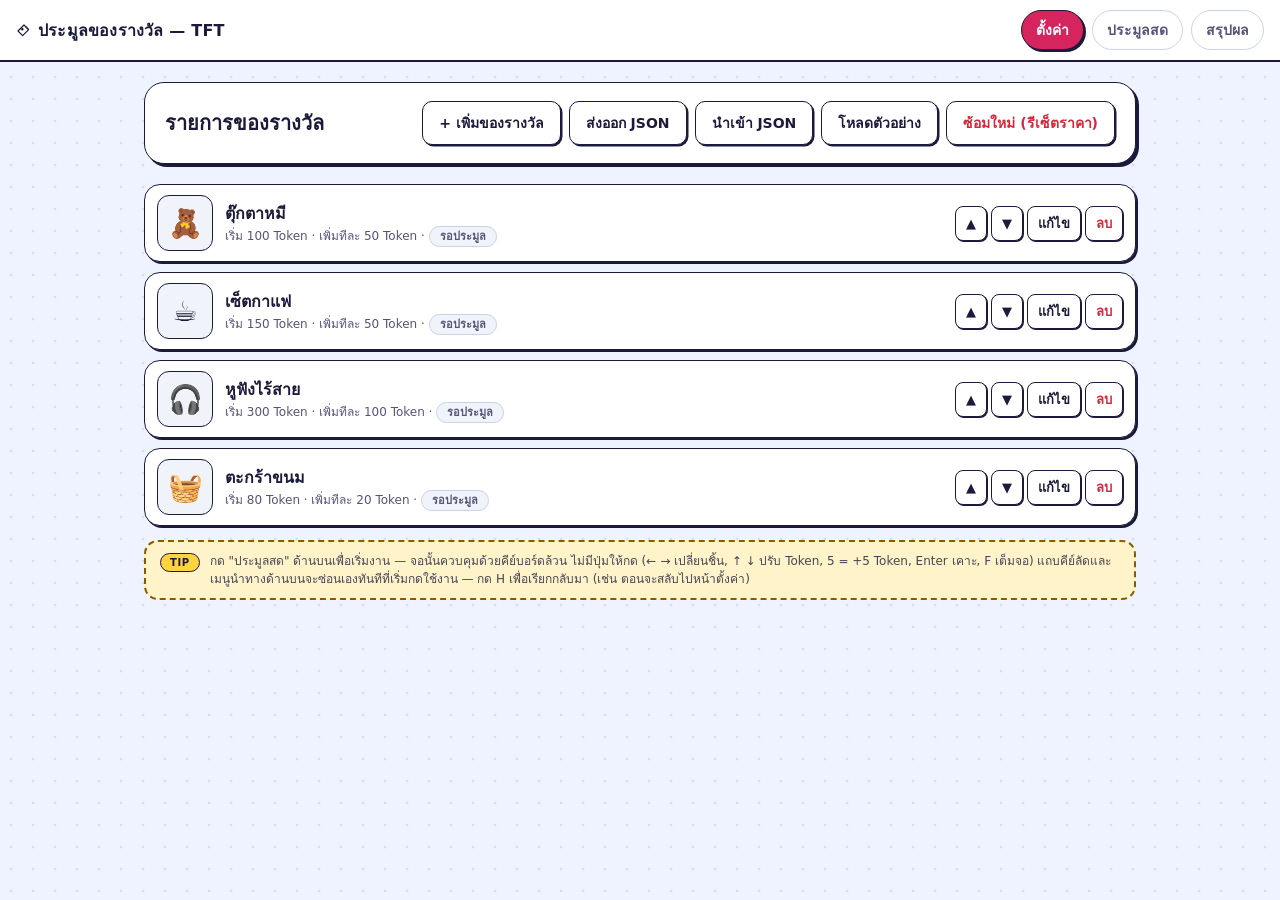
==== commit d69f536a: "polish: brighten the dark theme and lighten the sticker shadows/borders Dark-mode ground/surface/sun" ====
--- a/auction-app/index.html
+++ b/auction-app/index.html
@@ -43,13 +43,13 @@
   }
   @media (prefers-color-scheme:dark){
     :root{
-      --ground:#16152E;
-      --dotc:#23224A;
-      --surface:#211F45;
-      --sunk:#2A2855;
-      --line:#3B3970;
+      --ground:#1B1938;
+      --dotc:#282655;
+      --surface:#28254F;
+      --sunk:#322E5E;
+      --line:#454179;
       --ink:#F3F2FF;
-      --edge:#07061A;
+      --edge:#14103A;
       --muted:#B6B3DE;
       --faint:#8784B8;
       --accent:#FF6B9E;
@@ -68,8 +68,8 @@
      no matter what theme the MC's laptop is set to, so the room always sees the
      same look regardless of OS settings. */
   #screen-live{
-    --ground:#16152E; --dotc:#23224A; --surface:#211F45; --sunk:#2A2855;
-    --line:#3B3970; --ink:#F3F2FF; --edge:#07061A; --muted:#B6B3DE; --faint:#8784B8;
+    --ground:#1B1938; --dotc:#282655; --surface:#28254F; --sunk:#322E5E;
+    --line:#454179; --ink:#F3F2FF; --edge:#14103A; --muted:#B6B3DE; --faint:#8784B8;
     --accent:#FF6B9E; --accent-soft:#4A1F35; --accent-ink:#1B0B14; --accent-strong:#FF6B9E;
     --mint:#3FE0AE; --mint-soft:#15413A; --mint-ink:#3FE0AE;
     --warn:#FFD66B; --warn-soft:#3B3212; --danger:#FF7A88;
@@ -107,7 +107,7 @@
   }
   .topnav button.active{
     color:var(--accent-ink); background:var(--accent-strong); border-color:var(--edge);
-    font-weight:700; box-shadow:3px 3px 0 var(--edge);
+    font-weight:700; box-shadow:2px 2px 0 var(--edge);
   }
   .topnav button:hover:not(.active){ color:var(--ink); border-color:var(--edge); }
   .topnav button:active{ transform:translate(1px,1px); }
@@ -133,22 +133,22 @@
   button{ font-family:inherit; }
   .btn{
     font-family:var(--font-body);
-    background:var(--surface); color:var(--ink); border:2px solid var(--edge);
+    background:var(--surface); color:var(--ink); border:1.5px solid var(--edge);
     padding:10px 16px; border-radius:10px; cursor:pointer; font-size:14px; font-weight:600;
-    box-shadow:2px 2px 0 var(--edge);
+    box-shadow:1.5px 1.5px 0 var(--edge);
     transition:transform .12s var(--ease-spring), box-shadow .12s var(--ease-spring);
   }
-  .btn:active{ transform:translate(2px,2px); box-shadow:0 0 0 var(--edge); }
+  .btn:active{ transform:translate(1.5px,1.5px); box-shadow:0 0 0 var(--edge); }
   .btn-gold{ background:var(--accent-strong); color:var(--accent-ink); border-color:var(--edge); }
   .btn-danger-solid{ background:var(--danger); color:#fff; border-color:var(--edge); }
   .btn-danger{ color:var(--danger); }
-  .btn-sm{ padding:6px 10px; font-size:13px; border-radius:8px; box-shadow:1.5px 1.5px 0 var(--edge); }
+  .btn-sm{ padding:6px 10px; font-size:13px; border-radius:8px; box-shadow:1px 1px 0 var(--edge); }
   .btn-sm:active{ box-shadow:0 0 0 var(--edge); }
   .btn:disabled{ opacity:.45; cursor:not-allowed; }
-  .btn:disabled:active{ transform:none; box-shadow:2px 2px 0 var(--edge); }
+  .btn:disabled:active{ transform:none; box-shadow:1.5px 1.5px 0 var(--edge); }
   .btn svg{ width:15px; height:15px; vertical-align:-2px; margin-right:5px; }
   input,textarea{
-    background:var(--surface); color:var(--ink); border:2px solid var(--edge);
+    background:var(--surface); color:var(--ink); border:1.5px solid var(--edge);
     border-radius:10px; padding:8px 10px; font-size:14px; font-family:inherit;
     transition:border-color .15s;
   }
@@ -160,8 +160,8 @@
   .setup-wrap,.summary-wrap{ max-width:1000px; margin:0 auto; width:100%; padding:0 4px; }
   .setup-header{
     display:flex; justify-content:space-between; align-items:center; flex-wrap:wrap; gap:12px;
-    margin-bottom:20px; background:var(--surface); border:2px solid var(--edge); border-radius:20px;
-    padding:18px 20px; box-shadow:5px 5px 0 var(--edge);
+    margin-bottom:20px; background:var(--surface); border:1.5px solid var(--edge); border-radius:20px;
+    padding:18px 20px; box-shadow:3px 3px 0 var(--edge);
   }
   .setup-header h1{ font-family:var(--font-display); font-size:20px; margin:0; color:var(--ink); font-weight:700; text-wrap:balance; }
   .setup-actions{ display:flex; gap:8px; flex-wrap:wrap; }
@@ -169,9 +169,9 @@
   @keyframes rowIn{ from{ opacity:0; transform:translateY(10px); } to{ opacity:1; transform:translateY(0); } }
   .item-row{
     display:flex; align-items:center; gap:12px;
-    background:var(--surface); border:2px solid var(--edge); border-radius:16px;
+    background:var(--surface); border:1.5px solid var(--edge); border-radius:16px;
     padding:10px 12px; margin-bottom:10px;
-    box-shadow:3px 3px 0 var(--edge);
+    box-shadow:2px 2px 0 var(--edge);
     transition:transform .18s var(--ease-spring);
     animation:rowIn .35s var(--ease-spring) both;
   }
@@ -180,7 +180,7 @@
   .item-thumb{
     width:56px; height:56px; border-radius:12px; background:var(--sunk);
     display:flex; align-items:center; justify-content:center; font-size:28px;
-    overflow:hidden; flex-shrink:0; border:2px solid var(--edge);
+    overflow:hidden; flex-shrink:0; border:1.5px solid var(--edge);
   }
   .item-thumb img{ width:100%; height:100%; object-fit:cover; }
   .item-info{ flex:1; min-width:0; }
@@ -202,7 +202,7 @@
   th,td{ text-align:left; padding:8px 10px; border-bottom:2px solid var(--line); font-size:14px; color:var(--ink); }
   th{ color:var(--muted); font-weight:700; font-size:12px; text-transform:uppercase; letter-spacing:.5px; font-family:var(--font-display); }
   .totals{ display:flex; gap:16px; margin-top:16px; flex-wrap:wrap; }
-  .stat{ background:var(--surface); border:2px solid var(--edge); border-radius:16px; padding:14px 18px; box-shadow:3px 3px 0 var(--edge); }
+  .stat{ background:var(--surface); border:1.5px solid var(--edge); border-radius:16px; padding:14px 18px; box-shadow:2px 2px 0 var(--edge); }
   .stat .n{ font-family:var(--font-num); font-variant-numeric:tabular-nums; font-size:26px; font-weight:700; color:var(--accent); }
   .stat .l{ font-size:12px; color:var(--muted); }
 
@@ -210,7 +210,7 @@
   .toast{
     position:fixed; left:50%; bottom:28px; z-index:100; transform:translateX(-50%) translateY(20px);
     background:var(--sun); color:var(--sun-ink); font-family:var(--font-display); font-weight:700; font-size:14px;
-    padding:10px 20px; border-radius:999px; border:2px solid var(--edge); box-shadow:3px 3px 0 var(--edge);
+    padding:10px 20px; border-radius:999px; border:1.5px solid var(--edge); box-shadow:2px 2px 0 var(--edge);
     opacity:0; pointer-events:none; transition:opacity .25s var(--ease-spring), transform .25s var(--ease-spring);
     max-width:min(92vw,420px); text-align:center; line-height:1.4;
   }
@@ -225,7 +225,7 @@
   .confirm-box{
     background:var(--warn-soft); border:2px dashed var(--warn); border-radius:16px;
     padding:20px 22px; max-width:380px; width:100%;
-    box-shadow:5px 5px 0 var(--edge);
+    box-shadow:3px 3px 0 var(--edge);
     animation:captureIn .25s var(--ease-spring);
   }
   .confirm-box p{ margin:0 0 16px; font-size:14px; color:var(--ink); line-height:1.6; }
@@ -240,9 +240,9 @@
   .ambient{
     position:absolute; inset:0; z-index:0; pointer-events:none;
     background-image:
-      radial-gradient(circle, rgba(255,107,158,.14), transparent 58%),
-      radial-gradient(circle, rgba(63,224,174,.10), transparent 55%),
-      radial-gradient(circle, rgba(255,210,63,.08), transparent 60%);
+      radial-gradient(circle, rgba(255,107,158,.24), transparent 58%),
+      radial-gradient(circle, rgba(63,224,174,.18), transparent 55%),
+      radial-gradient(circle, rgba(255,210,63,.16), transparent 60%);
     background-size:130% 130%, 150% 150%, 170% 170%;
     background-position:8% 18%, 88% 82%, 40% 100%;
     background-repeat:no-repeat;
@@ -255,7 +255,7 @@
   }
 
   /* floating decorative shapes, low-opacity, purely ambient */
-  .floaty{ position:absolute; z-index:0; opacity:.35; pointer-events:none; }
+  .floaty{ position:absolute; z-index:0; opacity:.5; pointer-events:none; }
   .f1{ width:14px; height:14px; border-radius:50%; background:var(--mint); top:10%; left:8%; animation:floatDrift1 9s ease-in-out infinite alternate; }
   .f2{ width:20px; height:20px; border-radius:6px; background:var(--accent); top:72%; left:90%; transform:rotate(20deg); animation:floatDrift2 11s ease-in-out infinite alternate; }
   .f3{ width:16px; height:16px; border-radius:4px; background:var(--sun); top:18%; left:92%; transform:rotate(45deg); animation:floatDrift3 10s ease-in-out infinite alternate; }
@@ -265,7 +265,7 @@
   @keyframes floatDrift2{ from{ transform:translate(0,0) rotate(20deg); } to{ transform:translate(-14px,10px) rotate(32deg); } }
   @keyframes floatDrift3{ from{ transform:translate(0,0) rotate(45deg); } to{ transform:translate(-10px,-12px) rotate(60deg); } }
 
-  .floaty-emoji{ position:absolute; z-index:0; font-size:22px; opacity:.5; pointer-events:none; }
+  .floaty-emoji{ position:absolute; z-index:0; font-size:22px; opacity:.65; pointer-events:none; }
   .e1{ top:14%; right:16%; animation:floatBob1 6s ease-in-out infinite; }
   .e2{ bottom:16%; left:14%; animation:floatBob2 7s ease-in-out infinite; }
   .e3{ top:60%; right:8%; font-size:18px; animation:floatBob1 5s ease-in-out infinite reverse; }
@@ -294,15 +294,15 @@
   .frame{
     width:min(100%, 640px, 78vh); margin:0 auto; aspect-ratio:1/1; position:relative;
     display:flex; align-items:center; justify-content:center;
-    background:var(--surface); border:3px solid var(--edge); border-radius:24px;
+    background:var(--surface); border:2px solid var(--edge); border-radius:24px;
     padding:clamp(14px,3vw,32px);
-    box-shadow:6px 6px 0 var(--edge);
+    box-shadow:4px 4px 0 var(--edge);
     transition:transform .5s var(--ease-spring), opacity .4s;
   }
   .frame-media{ width:100%; height:100%; display:flex; align-items:center; justify-content:center; }
   .frame img{
     max-width:100%; max-height:100%; width:auto; height:auto; object-fit:contain;
-    filter:drop-shadow(6px 6px 0 var(--edge));
+    filter:drop-shadow(4px 4px 0 var(--edge));
     border-radius:16px;
   }
   .frame .no-photo{ display:flex; flex-direction:column; align-items:center; gap:10px; color:var(--faint); }
@@ -317,17 +317,17 @@
     position:absolute; top:-16px; left:26px; z-index:4;
     font-family:var(--font-display);
     background:var(--accent); color:var(--accent-ink); font-weight:700; font-size:13px; letter-spacing:.03em;
-    padding:7px 16px; border-radius:10px; border:2px solid var(--edge); transform:rotate(-6deg);
-    box-shadow:3px 3px 0 var(--sun);
+    padding:7px 16px; border-radius:10px; border:1.5px solid var(--edge); transform:rotate(-6deg);
+    box-shadow:2px 2px 0 var(--sun);
     animation:tagWiggle 3.2s ease-in-out infinite;
   }
   @keyframes tagWiggle{ 0%,100%{ transform:rotate(-6deg); } 50%{ transform:rotate(-2deg); } }
   .counter-badge{
     position:absolute; top:16px; right:16px; z-index:3;
     display:flex; align-items:center; gap:6px;
-    background:var(--surface); border:2px solid var(--edge); border-radius:999px;
+    background:var(--surface); border:1.5px solid var(--edge); border-radius:999px;
     padding:7px 14px; font-family:var(--font-num); font-variant-numeric:tabular-nums; font-size:13px; letter-spacing:.04em;
-    color:var(--ink); box-shadow:2px 2px 0 var(--edge);
+    color:var(--ink); box-shadow:1.5px 1.5px 0 var(--edge);
   }
   #confetti-canvas{ position:absolute; inset:0; width:100%; height:100%; pointer-events:none; z-index:5; }
 
@@ -337,8 +337,8 @@
     display:inline-block; font-family:var(--font-display);
     background:var(--sun); color:var(--sun-ink); font-weight:700;
     font-size:12px; letter-spacing:.04em; padding:5px 14px; border-radius:999px;
-    border:2px solid var(--edge); margin-bottom:12px; transform:rotate(-2deg);
-    box-shadow:2px 2px 0 var(--edge);
+    border:1.5px solid var(--edge); margin-bottom:12px; transform:rotate(-2deg);
+    box-shadow:1.5px 1.5px 0 var(--edge);
   }
   .item-name{
     font-family:var(--font-display);
@@ -349,10 +349,10 @@
   .hairline{ width:56px; height:2px; background:var(--line); margin:clamp(10px,2.4vh,22px) 0; }
 
   .price-card{
-    background:var(--surface); border:2px solid var(--edge); border-radius:16px;
+    background:var(--surface); border:1.5px solid var(--edge); border-radius:16px;
     padding:clamp(14px,2.2vh,22px) clamp(20px,3vw,30px);
     display:inline-flex; flex-direction:column; align-items:flex-start;
-    box-shadow:3px 3px 0 var(--edge);
+    box-shadow:2px 2px 0 var(--edge);
   }
   @media (max-width:760px){ .price-card{ align-items:center; } }
   .price-label{ font-size:12px; color:var(--muted); letter-spacing:.16em; text-transform:uppercase; }
@@ -365,7 +365,7 @@
   .price .unit{
     font-family:var(--font-display);
     font-size:clamp(13px,1.3vw,18px); color:var(--sun-ink); font-weight:700; letter-spacing:.03em;
-    background:var(--sun); padding:5px 13px; border-radius:999px; border:2px solid var(--edge);
+    background:var(--sun); padding:5px 13px; border-radius:999px; border:1.5px solid var(--edge);
   }
   .odo{ display:flex; align-items:baseline; font-size:clamp(56px,min(10vw,20vh),168px); flex-shrink:0; }
   .odo-comma-wrap, .odo-digit-wrap{
@@ -404,8 +404,8 @@
     100%{ opacity:1; transform:translateY(0) scale(1) rotate(0deg); }
   }
   .sold-banner{
-    background:var(--mint); border:3px solid var(--edge); border-radius:16px;
-    padding:16px 20px; box-shadow:5px 5px 0 var(--edge);
+    background:var(--mint); border:2px solid var(--edge); border-radius:16px;
+    padding:16px 20px; box-shadow:3px 3px 0 var(--edge);
   }
   .sold-tag-row{
     display:flex; align-items:center; gap:10px; font-family:var(--font-display);
@@ -415,8 +415,8 @@
 
   .name-capture{
     display:none; flex-direction:column; gap:8px; margin-top:clamp(10px,2.4vh,22px); padding:clamp(12px,2vh,18px) 20px;
-    border:2px solid var(--edge); border-radius:16px; background:var(--accent-soft);
-    width:100%; max-width:380px; box-shadow:3px 3px 0 var(--edge);
+    border:1.5px solid var(--edge); border-radius:16px; background:var(--accent-soft);
+    width:100%; max-width:380px; box-shadow:2px 2px 0 var(--edge);
   }
   .name-capture.show{ display:flex; animation:captureIn .3s var(--ease-spring); }
   @keyframes captureIn{ from{ opacity:0; transform:translateY(6px); } to{ opacity:1; transform:translateY(0); } }
@@ -437,9 +437,9 @@
   .kbd-legend span{ display:flex; align-items:center; gap:7px; font-size:12px; color:var(--muted); letter-spacing:.02em; }
   kbd{
     display:inline-flex; align-items:center; justify-content:center; min-width:24px; height:24px;
-    padding:0 8px; border:2px solid var(--edge); border-radius:999px;
+    padding:0 8px; border:1.5px solid var(--edge); border-radius:999px;
     font-family:var(--font-num); font-size:11px; font-weight:700; color:var(--sun-ink); background:var(--sun);
-    box-shadow:1.5px 1.5px 0 var(--edge);
+    box-shadow:1px 1px 0 var(--edge);
   }
 
   .flash{
@@ -467,7 +467,7 @@
     position:absolute; width:clamp(90px,14vw,220px); height:clamp(90px,14vw,220px);
     color:var(--accent); top:6%; left:50%; z-index:6;
     transform:translate(-50%,-70%) rotate(-38deg) scale(.7); opacity:0; pointer-events:none;
-    filter:drop-shadow(6px 6px 0 var(--edge));
+    filter:drop-shadow(4px 4px 0 var(--edge));
   }
   .hammer.go{ animation:hammerBang .6s cubic-bezier(.3,.55,.2,1); }
   @keyframes hammerBang{
